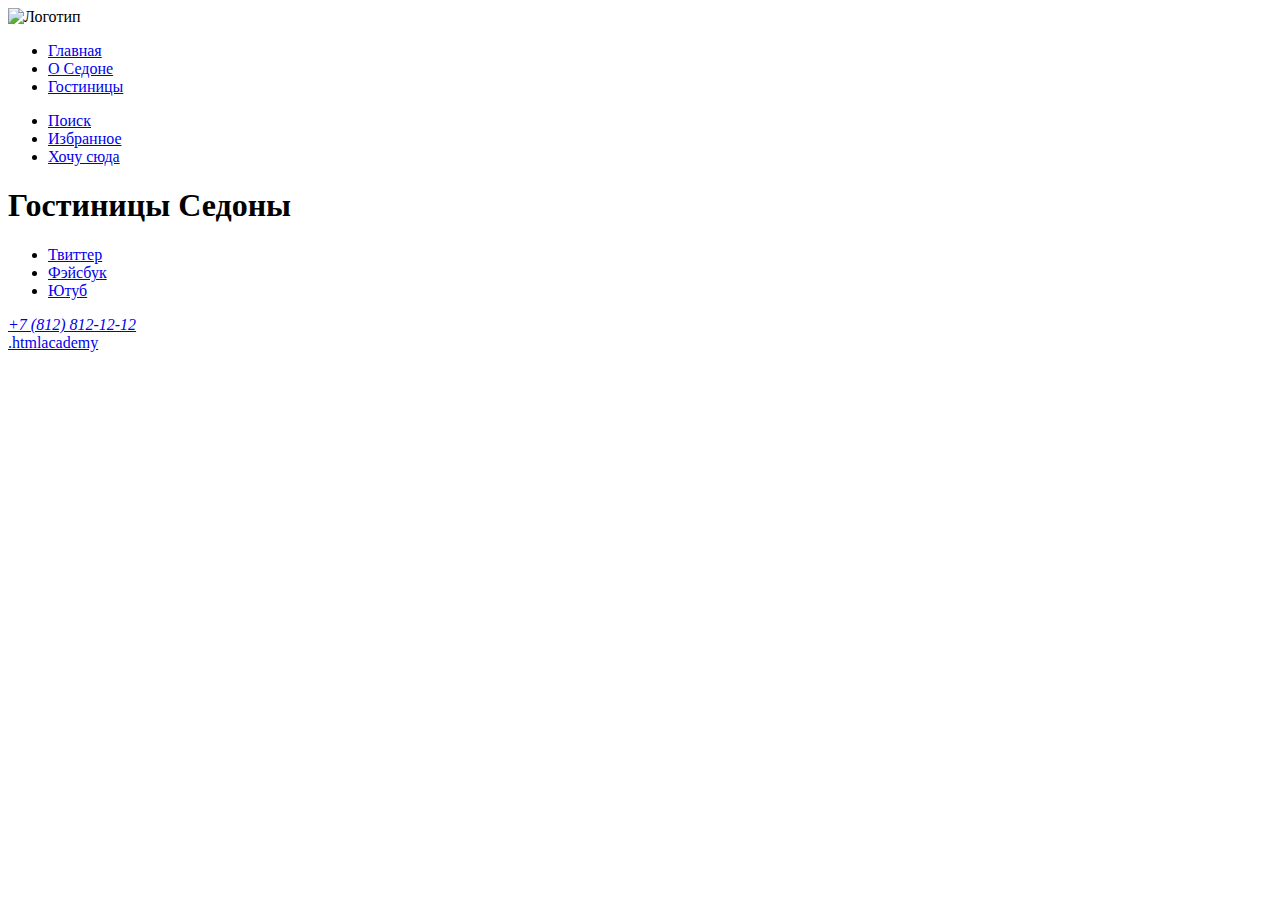
==== proj_Sedona/catalog.html @ e3068b05 "improved html defects in index.html." ====
<!DOCTYPE html>
<html lang="ru">
<head>
  <meta charset="UTF-8">
  <meta http-equiv="X-UA-Compatible" content="IE=edge">
  <meta name="viewport" content="width=device-width, initial-scale=1.0">
  <title>Sedona</title>
</head>
<body>
  <header class="page-header">
    <img src="" alt="Логотип">
    <nav class="navigation">
      <ul class="navigation-list">
        <li class="navigation-item"><a href="#">Главная</a></li>
        <li class="navigation-item"><a href="#">О Седоне</a></li>
        <li class="navigation-item"><a href="#">Гостиницы</a></li>
      </ul>
      <ul class="navigation-list navigation-user">
        <li><a href="#"><span class="visually-hidden">Поиск</span></a></li>
        <li><a href="#"><span class="visually-hidden">Избранное</span></a></li>
        <li><a href="#">Хочу сюда</a></li>
      </ul>
    </nav>
  </header>
  <main class="main-catalog">
    <h1>Гостиницы Седоны</h1>

  </main>
  <footer class="page-footer">
    <ul class="footer-social-list">
      <li class="footer-social-item">
        <a class="button" href="#">
          <span class="visually-hidden">Твиттер</span>
        </a>
      </li>
      <li class="footer-social-item">
        <a class="button" href="#">
          <span class="visually-hidden">Фэйсбук</span>
        </a>
      </li>
      <li class="footer-social-item">
        <a class="button" href="#">
          <span class="visually-hidden">Ютуб</span>
        </a>
      </li>
    </ul>
    <address class="footer-contacts-address">
      <a class="contacts-phone" href="tel:+78128121212">+7 (812) 812-12-12</a>
    </address>
    <a class="footer-logo" href="#">.htmlacademy</a>
  </footer>
</body>
</html>
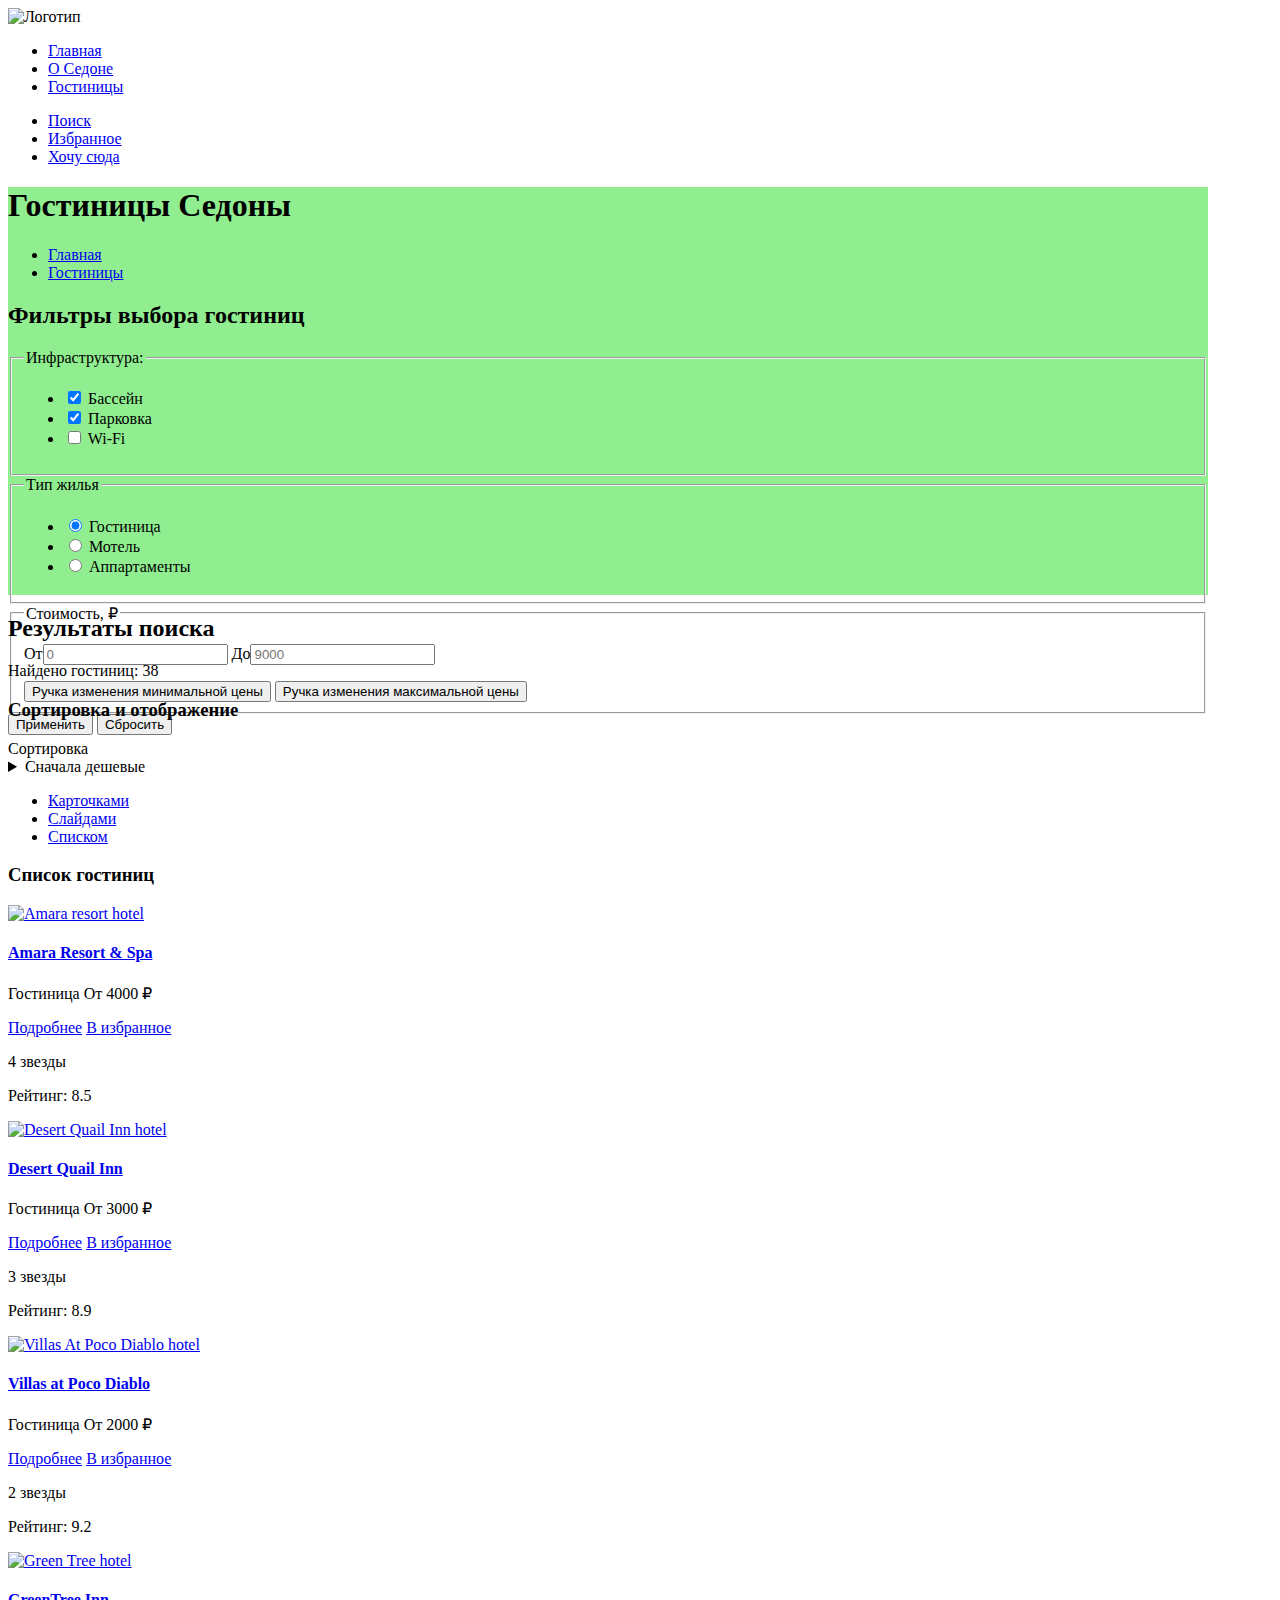
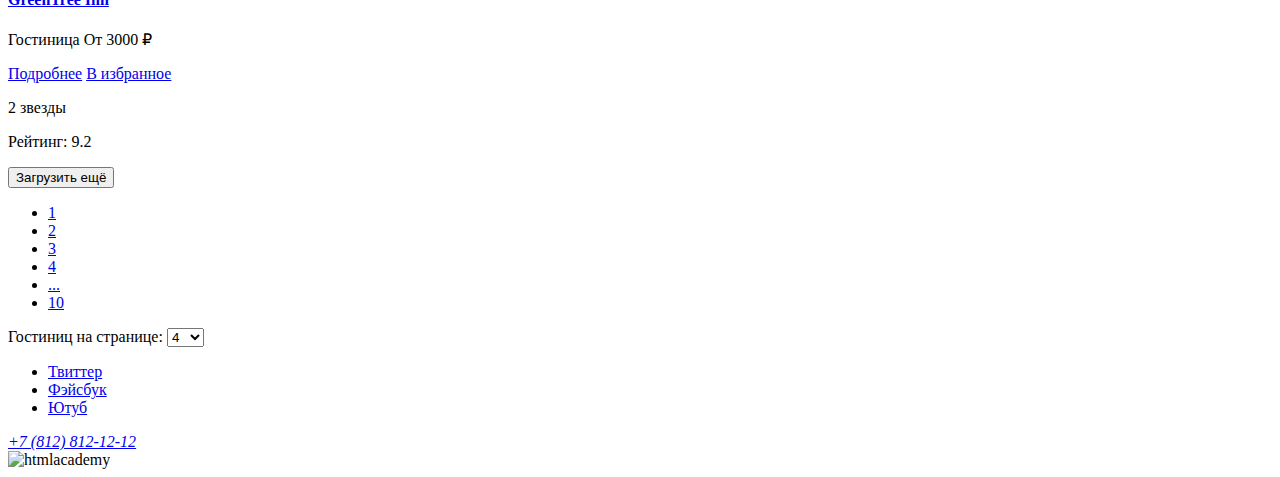
==== commit 95e2fb00: "catalog images added" ====
--- a/proj_Sedona/catalog.html
+++ b/proj_Sedona/catalog.html
@@ -5,15 +5,16 @@
   <meta http-equiv="X-UA-Compatible" content="IE=edge">
   <meta name="viewport" content="width=device-width, initial-scale=1.0">
   <title>Sedona</title>
+  <link rel="stylesheet" href="style/style.css">
 </head>
 <body>
   <header class="page-header">
-    <img src="" alt="Логотип">
+    <img src="img/header/logo.svg" width="139" height="70" alt="Логотип">
     <nav class="navigation">
       <ul class="navigation-list">
-        <li class="navigation-item"><a href="#">Главная</a></li>
+        <li class="navigation-item"><a href="index.html">Главная</a></li>
         <li class="navigation-item"><a href="#">О Седоне</a></li>
-        <li class="navigation-item"><a href="#">Гостиницы</a></li>
+        <li class="navigation-item"><a class="navigation-link-current" href="catalog.html">Гостиницы</a></li>
       </ul>
       <ul class="navigation-list navigation-user">
         <li><a href="#"><span class="visually-hidden">Поиск</span></a></li>
@@ -23,8 +24,223 @@
     </nav>
   </header>
   <main class="main-catalog">
-    <h1>Гостиницы Седоны</h1>
-
+    <header class="catalog-header">
+        <h1>Гостиницы Седоны</h1>
+        <ul class="breadcrumbs">
+            <li class="breadcrumbs-item">
+                <a class="breadcrumbs-link" href="index.html">
+                    <span class="visually-hidden">Главная</span>
+                </a>
+            </li>
+            <li class="breadcrumbs-item">
+                <a class="breadcrumbs-link" href="catalog.html">
+                    Гостиницы
+                </a>
+            </li>
+        </ul>
+        <section class="catalog-filters">
+            <h2 class="visually-hidden">Фильтры выбора гостиниц</h2>
+            <form class="catalog-filter" action="https://echo.htmlacademy.ru/" method="get">
+                <fieldset class="catalog-filter-group">
+                    <legend class="catalog-filter-title">Инфраструктура:</legend>
+                    <ul class="catalog-filter-list">
+                        <li class="catalog-filter-item">
+                            <input class="visually-hidden control-input" type="checkbox" name="pool" id="pool" checked>
+                            <label for="pool">Бассейн</label>
+                        </li>
+                        <li class="catalog-filter-item">
+                            <input class="visually-hidden control-input" type="checkbox" name="parking" id="parking" checked>
+                            <label for="parking">Парковка</label>
+                        </li>
+                        <li class="catalog-filter-item">
+                            <input class="visually-hidden control-input" type="checkbox" name="wi-fi" id="wi-fi">
+                            <label for="wi-fi">Wi-Fi</label>
+                        </li>
+                    </ul>
+                </fieldset>
+                <fieldset class="catalog-filter-list">
+                    <legend class="catalog-filter-title">Тип жилья</legend>
+                    <ul class="catalog-filter-list">
+                        <li class="catalog-filter-item">
+                            <input class="visually-hidden control-input" type="radio" name="hotel-type" value="hotel" id="hotel" checked>
+                            <label for="hotel">Гостиница</label>
+                        </li>
+                        <li class="catalog-filter-item">
+                            <input class="visually-hidden control-input" type="radio" name="hotel-type" value="motel" id="motel">
+                            <label for="motel">Мотель</label>
+                        </li>
+                        <li class="catalog-filter-item">
+                            <input class="visually-hidden control-input" type="radio" name="hotel-type" value="appartment" id="appartment">
+                            <label for="appartment">Аппартаменты</label>
+                        </li>
+                    </ul>
+                </fieldset>
+                <fieldset class="catalog-filter-list">
+                    <legend class="catalog-filter-title">Стоимость, &#x20bd;</legend>
+                    <p>
+                        <label class="catalog-filter-label">
+                            От<input class="catalog-filter-input" type="number" name="min-price" placeholder="0">
+                        </label>
+                        <label class="catalog-filter-label">
+                            До<input class="catalog-filter-input" type="number" name="max-price" placeholder="9000">
+                        </label>
+                    </p>
+                    <button class="range-toggle toggle-min" type="button">
+                        <span class="visually-hidden">Ручка изменения минимальной цены</span>
+                    </button>
+                    <button class="range-toggle toggle-max" type="button">
+                        <span class="visually-hidden">Ручка изменения максимальной цены</span>
+                    </button>
+                </fieldset>
+                <button class="button" type="submit">Применить</button>
+                <button class="button" type="reset">Сбросить</button>
+            </form>
+        </section>
+    </header>
+    <section class="catalog-search">
+        <h2 class="visually-hidden">Результаты поиска</h2>
+        <p class="hotels-found-label">Найдено гостиниц: <span class="hotels-found-number">38</span></p>
+        <section class="catalog-search-sorting">
+            <form class="sorting-type">
+                <h3 class="visually-hidden">Сортировка и отображение</h3>
+                <label class="visually-hidden" for="sorting">Сортировка</label>
+                <!--
+                <select class="select-control" id="sorting" name="sorting">
+                    <option value="cheap">Сначала дешёвые</option>
+                    <option value="rich">Сначала дорогие</option>
+                    <option value="popular">Сначала популярные</option>
+                    <option value="comfortable">Сначала комфортные</option>
+                </select>
+                -->
+                <details class="select-control" id="sorting" name="sorting">
+                    <summary>Сначала дешевые</summary>
+                    <ul>
+                        <li><a href="">Сначала дешёвые</a></li>
+                        <li><a href="">Сначала дорогие</a></li>
+                        <li><a href="">Сначала популярные</a></li>
+                        <li><a href="">Сначала комфортные</a></li>
+                    </ul>
+                </details>
+                <ul class="catalog-view-list">
+                    <li class="catalog-view-item"><a href="#"><span class="visually-hidden">Карточками</span></a></li>
+                    <li class="catalog-view-item"><a href="#"><span class="visually-hidden">Слайдами</span></a></li>
+                    <li class="catalog-view-item"><a href="#"><span class="visually-hidden">Списком</span></a></li>
+                </ul>
+            </form>
+        </section>
+        <section class="catalog-search-result">
+            <h3 class="visually-hidden">Список гостиниц</h3>
+            <div class="hotel-card">
+                <a class="hotel-card-link" href="#">
+                    <img class="hotel-card-image" src="img/catalog/AmaraResort.jpg" width="300" height="206" alt="Amara resort hotel">
+                    <h4 class="hotel-card-title">Amara Resort & Spa</h4>
+                </a>
+                <p>
+                    <span class="hotel-type">Гостиница</span>
+                    <span class="hotel-price">От 4000 &#x20bd;</span>
+                </p>
+                <p>
+                    <a class="hotel-card-about" href="#">Подробнее</a>
+                    <a class="hotel-card-favourite" href="#">В избранное</a>
+                </p>
+                <p>
+                    <span class="visually-hidden hotel-card-stars">4 звезды</span>
+                </p>
+                <p>
+                    <span class="visually-hidden hotel-card-rating">Рейтинг: 8.5</span>
+                </p>
+            </div>
+            <div class="hotel-card">
+                <a class="hotel-card-link" href="#">
+                    <img class="hotel-card-image" src="img/catalog/DesertQuail.jpg" width="300" height="206" alt="Desert Quail Inn hotel">
+                    <h4 class="hotel-card-title">Desert Quail Inn</h4>
+                </a>
+                <p>
+                    <span class="hotel-type">Гостиница</span>
+                    <span class="hotel-price">От 3000 &#x20bd;</span>
+                </p>
+                <p>
+                    <a class="hotel-card-about" href="#">Подробнее</a>
+                    <a class="hotel-card-favourite" href="#">В избранное</a>
+                </p>
+                <p>
+                    <span class="visually-hidden hotel-card-stars">3 звезды</span>
+                </p>
+                <p>
+                    <span class="visually-hidden hotel-card-rating">Рейтинг: 8.9</span>
+                </p>
+            </div>
+            <div class="hotel-card">
+                <a class="hotel-card-link" href="#">
+                    <img class="hotel-card-image" src="img/catalog/VillasPoco.jpg" width="300" height="206" alt="Villas At Poco Diablo hotel">
+                    <h4 class="hotel-card-title">Villas at Poco Diablo</h4>
+                </a>
+                <p>
+                    <span class="hotel-type">Гостиница</span>
+                    <span class="hotel-price">От 2000 &#x20bd;</span>
+                </p>
+                <p>
+                    <a class="hotel-card-about" href="#">Подробнее</a>
+                    <a class="hotel-card-favourite" href="#">В избранное</a>
+                </p>
+                <p>
+                    <span class="visually-hidden hotel-card-stars">2 звезды</span>
+                </p>
+                <p>
+                    <span class="visually-hidden hotel-card-rating">Рейтинг: 9.2</span>
+                </p>
+            </div>
+            <div class="hotel-card">
+                <a class="hotel-card-link" href="#">
+                    <img class="hotel-card-image" src="img/catalog/GreenTree.jpg" width="300" height="206" alt="Green Tree hotel">
+                    <h4 class="hotel-card-title">GreenTree Inn</h4>
+                </a>
+                <p>
+                    <span class="hotel-type">Гостиница</span>
+                    <span class="hotel-price">От 3000 &#x20bd;</span>
+                </p>
+                <p>
+                    <a class="hotel-card-about" href="#">Подробнее</a>
+                    <a class="hotel-card-favourite" href="#">В избранное</a>
+                </p>
+                <p>
+                    <span class="visually-hidden hotel-card-stars">2 звезды</span>
+                </p>
+                <p>
+                    <span class="visually-hidden hotel-card-rating">Рейтинг: 9.2</span>
+                </p>
+            </div>
+        </section>
+    </section>
+    <button class="catalog-load-button" type="button">Загрузить ещё</button>
+    <div class="catalog-pagination">
+        <ul class="catalog-pagination-list">
+            <li class="catalog-pagination-item current">
+                <a class="catalog-pagination-link" href="#">1</a>
+            </li>
+            <li class="catalog-pagination-item">
+                <a class="catalog-pagination-link" href="#">2</a>
+            </li>
+            <li class="catalog-pagination-item">
+                <a class="catalog-pagination-link" href="#">3</a>
+            </li>
+            <li class="catalog-pagination-item">
+                <a class="catalog-pagination-link" href="#">4</a>
+            </li>
+            <li class="catalog-pagination-item">
+                <a class="catalog-pagination-link" href="#">...</a>
+            </li>
+            <li class="catalog-pagination-item">
+                <a class="catalog-pagination-link" href="#">10</a>
+            </li>
+        </ul>
+        <label class="pagination_view_title" for="cards_onPage">Гостиниц на странице: </label>
+        <select class="pagination_view_control" id="cards_onPage" name="cards_onPage">
+            <option value="four">4</option>
+            <option value="eight">8</option>
+            <option value="twelve">12</option>
+        </select>
+    </div>
   </main>
   <footer class="page-footer">
     <ul class="footer-social-list">
@@ -47,7 +263,7 @@
     <address class="footer-contacts-address">
       <a class="contacts-phone" href="tel:+78128121212">+7 (812) 812-12-12</a>
     </address>
-    <a class="footer-logo" href="#">.htmlacademy</a>
+    <img src="img/footer/htmlAcademyLogo.svg" width="115" height="33" alt="htmlacademy">
   </footer>
 </body>
 </html>--- a/proj_Sedona/style/style.css
+++ b/proj_Sedona/style/style.css
@@ -0,0 +1,23 @@
+.welcomeToSedona {
+    width: 1200px;
+    height: 485px;
+    background-color: lightseagreen;
+    background-image: url(../img/index/indexBackgroundHeader.jpg);
+    background-repeat: no-repeat;
+}
+
+.subscription {
+    width: 1200 px;
+    height: 411px;
+    background-color: lightseagreen;
+    background-image: url(../img/index/indexBackgroundFooter.jpg);
+    background-repeat: no-repeat;
+}
+
+.catalog-header {
+    width: 1200px;
+    height: 408px;
+    background-color: lightgreen;
+    background-image: url(../img/catalog/catalogBackgroundHeader.jpg);
+    background-repeat: no-repeat;
+}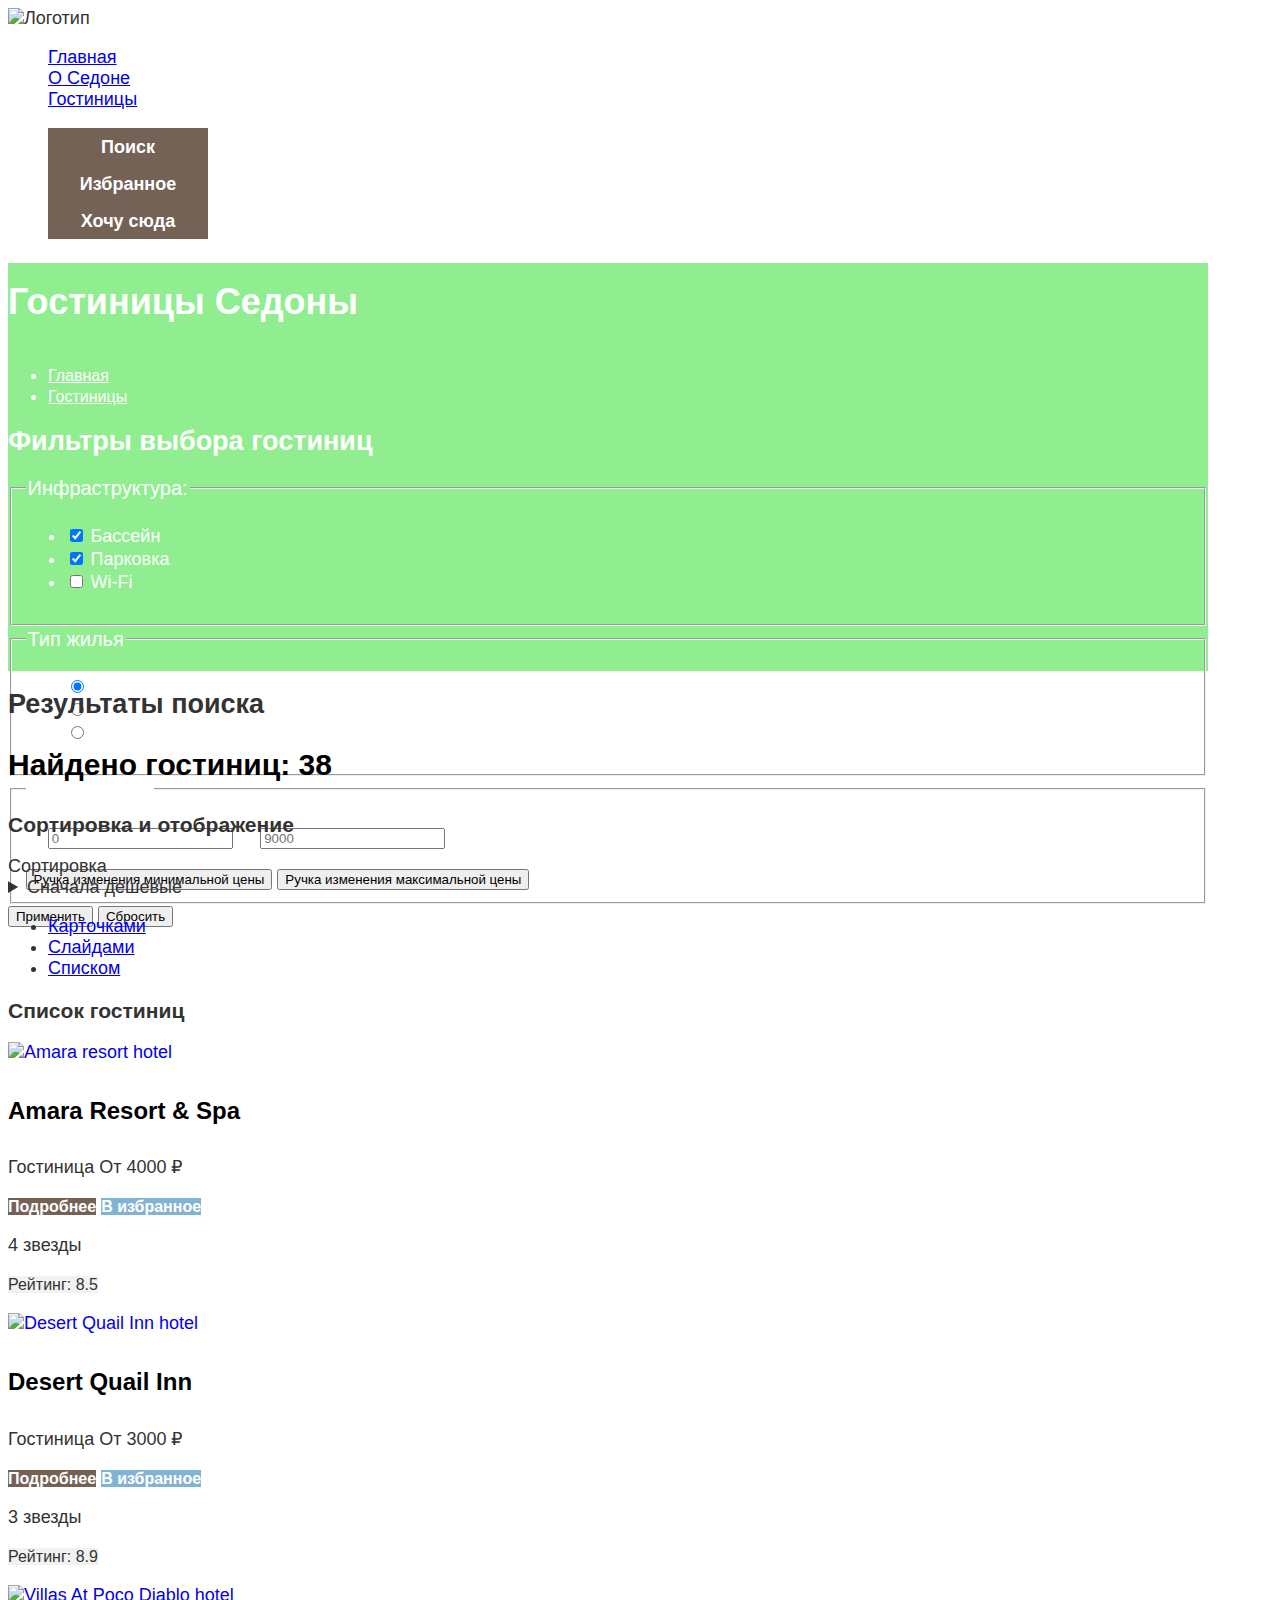
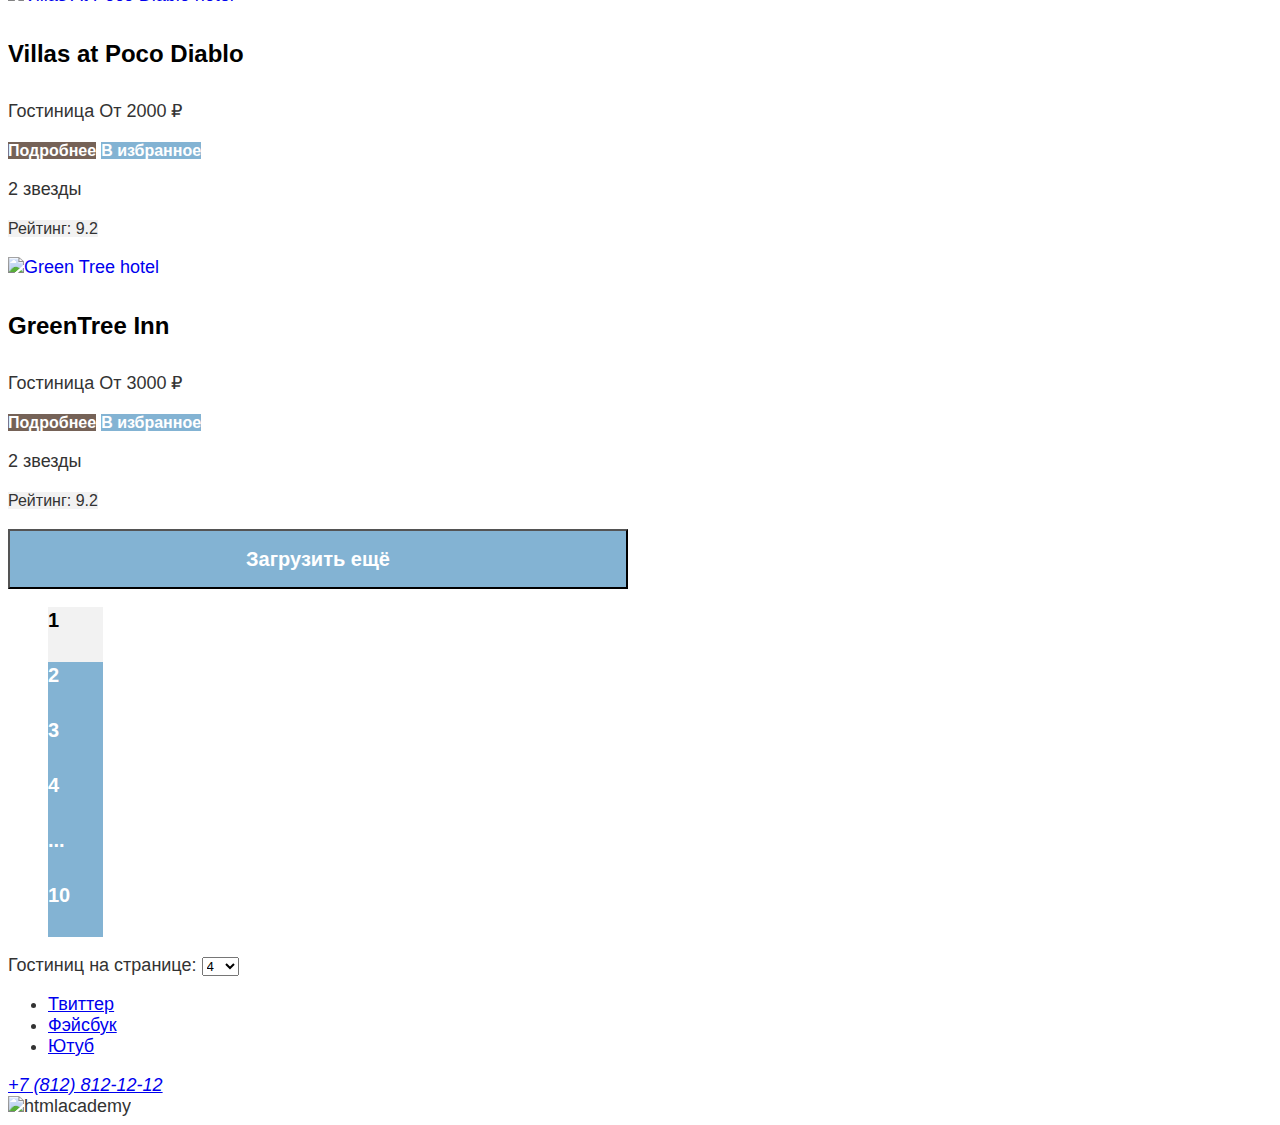
==== commit a6f3e593: "basic stylization" ====
--- a/proj_Sedona/catalog.html
+++ b/proj_Sedona/catalog.html
@@ -25,7 +25,7 @@
   </header>
   <main class="main-catalog">
     <header class="catalog-header">
-        <h1>Гостиницы Седоны</h1>
+        <h1 class="catalog-title">Гостиницы Седоны</h1>
         <ul class="breadcrumbs">
             <li class="breadcrumbs-item">
                 <a class="breadcrumbs-link" href="index.html">
@@ -215,7 +215,7 @@
     <button class="catalog-load-button" type="button">Загрузить ещё</button>
     <div class="catalog-pagination">
         <ul class="catalog-pagination-list">
-            <li class="catalog-pagination-item current">
+            <li class="catalog-pagination-item catalog-pagination-current">
                 <a class="catalog-pagination-link" href="#">1</a>
             </li>
             <li class="catalog-pagination-item">
--- a/proj_Sedona/style/style.css
+++ b/proj_Sedona/style/style.css
@@ -1,3 +1,27 @@
+@font-face {
+    font-family: "PT Sans";
+    font-style: normal;
+    font-weight: 400;
+    src: url("fonts/ptsans-400.woff2") format("woff2");
+    font-display: swap;
+}
+
+@font-face {
+    font-family: "PT Sans";
+    font-style: normal;
+    font-weight: 700;
+    src: url("fonts/ptsans-700.woff2") format("woff2");
+    font-display: swap;
+}
+
+body {
+    font-family: "PT Sans", sans-serif;
+    font-weight: normal;
+    font-size: 18px;
+    line-height: 21px;
+    color: #333;
+}
+
 .welcomeToSedona {
     width: 1200px;
     height: 485px;
@@ -20,4 +44,191 @@
     background-color: lightgreen;
     background-image: url(../img/catalog/catalogBackgroundHeader.jpg);
     background-repeat: no-repeat;
-}+}
+
+.main-nav-link {
+    font-weight: bold;
+    font-size: 20px;
+    line-height: 26px;
+}
+
+.navigation-list li {
+    list-style-type: none;
+}
+
+.navigation-user a {
+    display: flex;
+    align-items: center;
+    justify-content: center;
+    width: 160px;
+    height: 37px;
+    font-weight: bold;
+    line-height: 20px;
+    background-color: #756257;
+    color: #FFF;
+    text-decoration: none;
+}
+
+.advantages-header, 
+.appointment-title {
+    font-weight: bold;
+    font-size: 30px;
+    line-height: 36px;
+    color: #000;
+}
+
+.advantages-intro {
+    font-weight: normal;
+    font-size: 22px;
+    line-height: 36px;
+}
+
+.photo-advantage-description {
+    background-color: #83B3D3;
+    color: #FFF;
+}
+
+.photo-advantage-description h3 {
+    font-weight: bold;
+    font-size: 24px;
+    line-height: 28px;
+}
+
+.advantages-definitions-list dt, 
+.advantage-description h3 {
+    font-weight: bold;
+    font-size: 24px;
+    line-height: 28px;
+    color: #000;
+}
+
+.appointment-text {
+    font-size: 22px;
+    line-height: 26px;
+}
+
+.appointment-link {
+    display: block;
+    width: 575px;
+    height: 60px;
+    font-weight: bold;
+    font-size: 20px;
+    line-height: 36px;
+    color: #FFF;
+    background-color: #756257;
+    text-decoration: none;
+}
+
+.subscription {
+    color: #FFF;
+}
+
+.subscription-title {
+    font-weight: bold;
+    font-size: 30px;
+    line-height: 36px;
+}
+
+.subscription-text {
+    font-size: 22px;
+    line-height: 26px;
+}
+
+.catalog-header {
+    color: #FFF;
+}
+
+.catalog-title {
+    font-weight: bold;
+    font-size: 60;
+    line-height: 78px;
+}
+
+.breadcrumbs-link {
+    color: inherit;
+    font-size: 16px;
+    line-height: 21px;
+}
+
+.catalog-filters {
+    line-height: 23px;
+}
+
+.catalog-filter-title {
+    font-size: 20px;
+    line-height: 26px;
+}
+
+.hotels-found-label {
+    color: #000;
+    font-weight: bold;
+    font-size: 30px;
+    line-height: 39px;
+}
+
+.hotel-card-link {
+    text-decoration: none;
+}
+
+.hotel-card-title {
+    color: #000;
+    font-weight: bold;
+    font-size: 24px;
+    line-height: 31px;
+}
+
+.hotel-card-about {
+    text-decoration: none;
+    color: #FFF;
+    background-color: #756257;
+    font-weight: bold;
+    font-size: 16px;
+    line-height: 21px;
+}
+
+.hotel-card-favourite {
+    text-decoration: none;
+    color: #FFF;
+    background-color: #83B3D3;
+    font-weight: bold;
+    font-size: 16px;
+    line-height: 21px;
+}
+
+.hotel-card-rating {
+    font-size: 16px;
+    line-height: 21px;
+    background-color: #F2F2F2;
+}
+
+.catalog-load-button {
+    width: 620px;
+    height: 60px;
+    background-color: #83B3D3;
+    color: #FFF;
+    font-weight: bold;
+    font-size: 20px;
+    line-height: 26px;
+}
+
+.catalog-pagination-item {
+    list-style-type: none;
+    width: 55px;
+    height: 55px;
+    background-color: #83B3D3;
+    color: #FFF;
+}
+
+.catalog-pagination-current {
+    background-color: #F2F2F2;
+    color: #000;
+}
+
+.catalog-pagination-link {
+    text-decoration: none;
+    color: inherit;
+    font-weight: bold;
+    font-size: 20px;
+    line-height: 26px;
+}
+
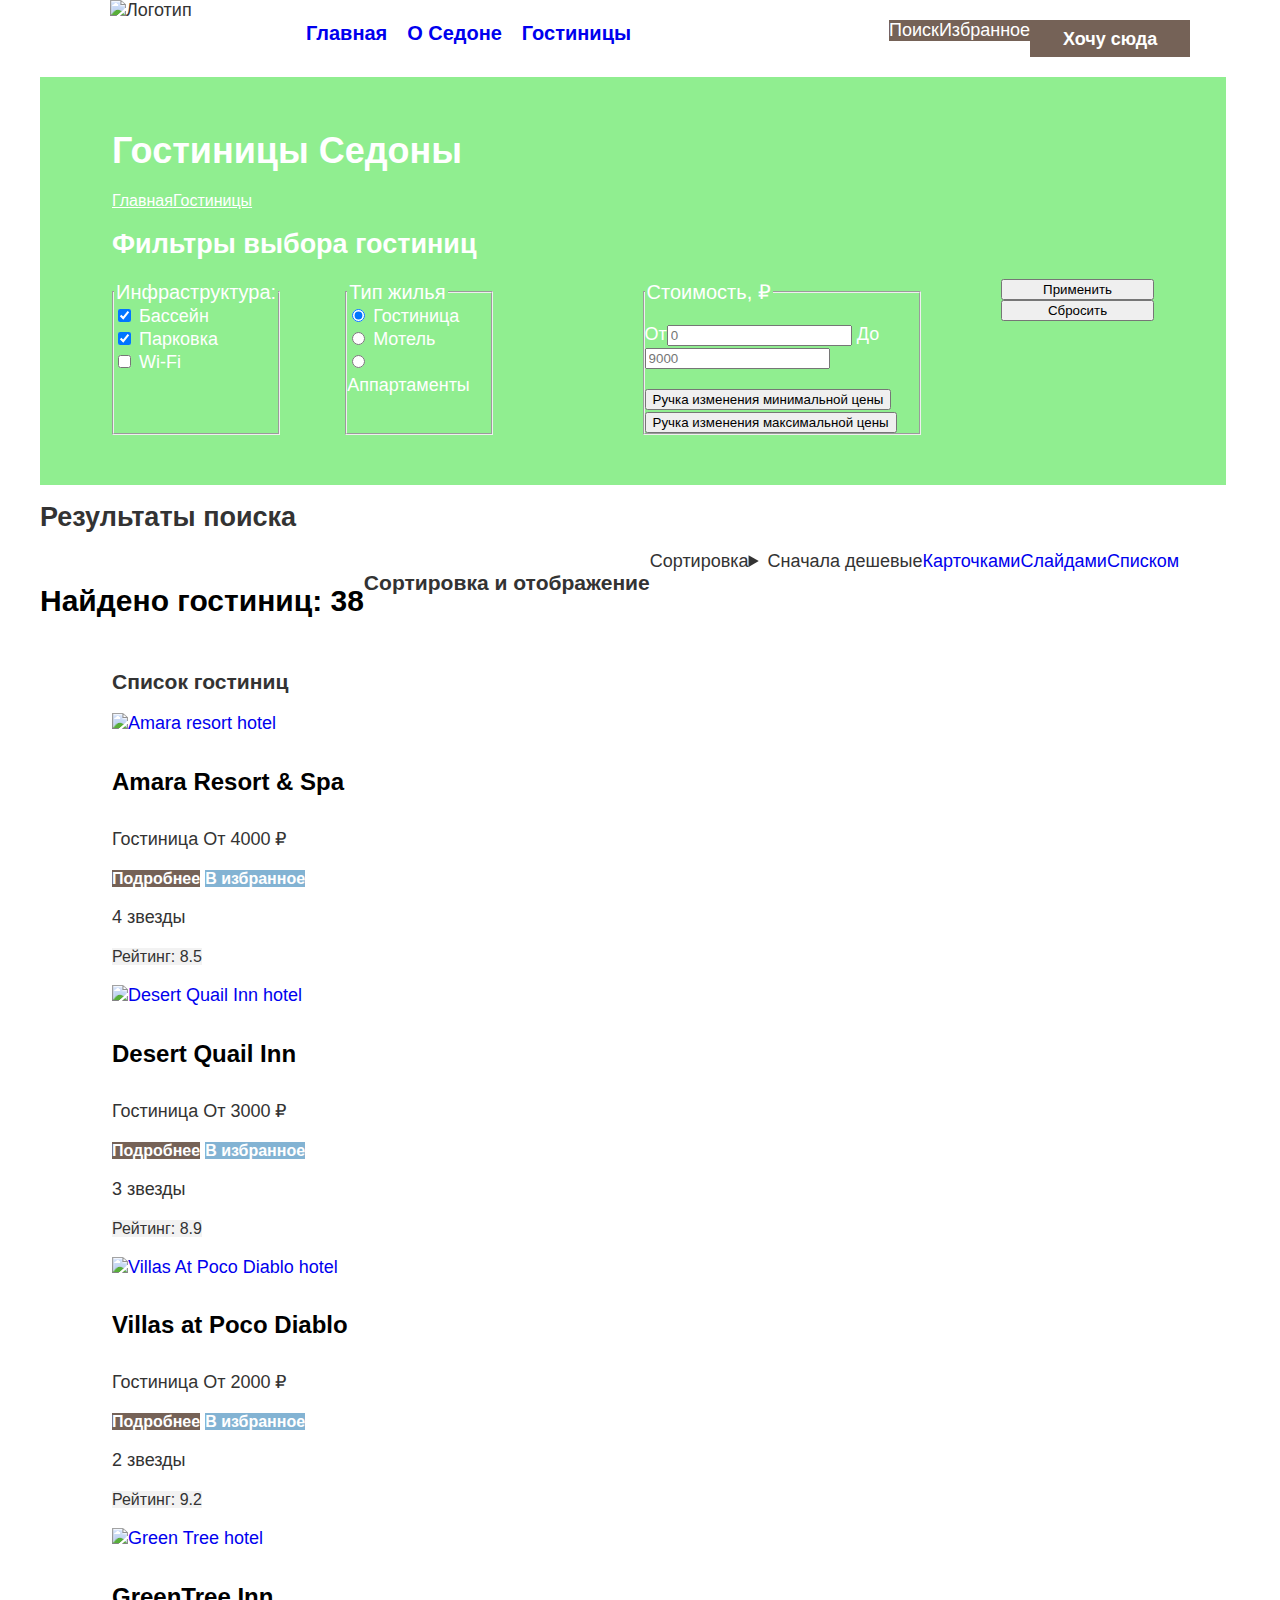
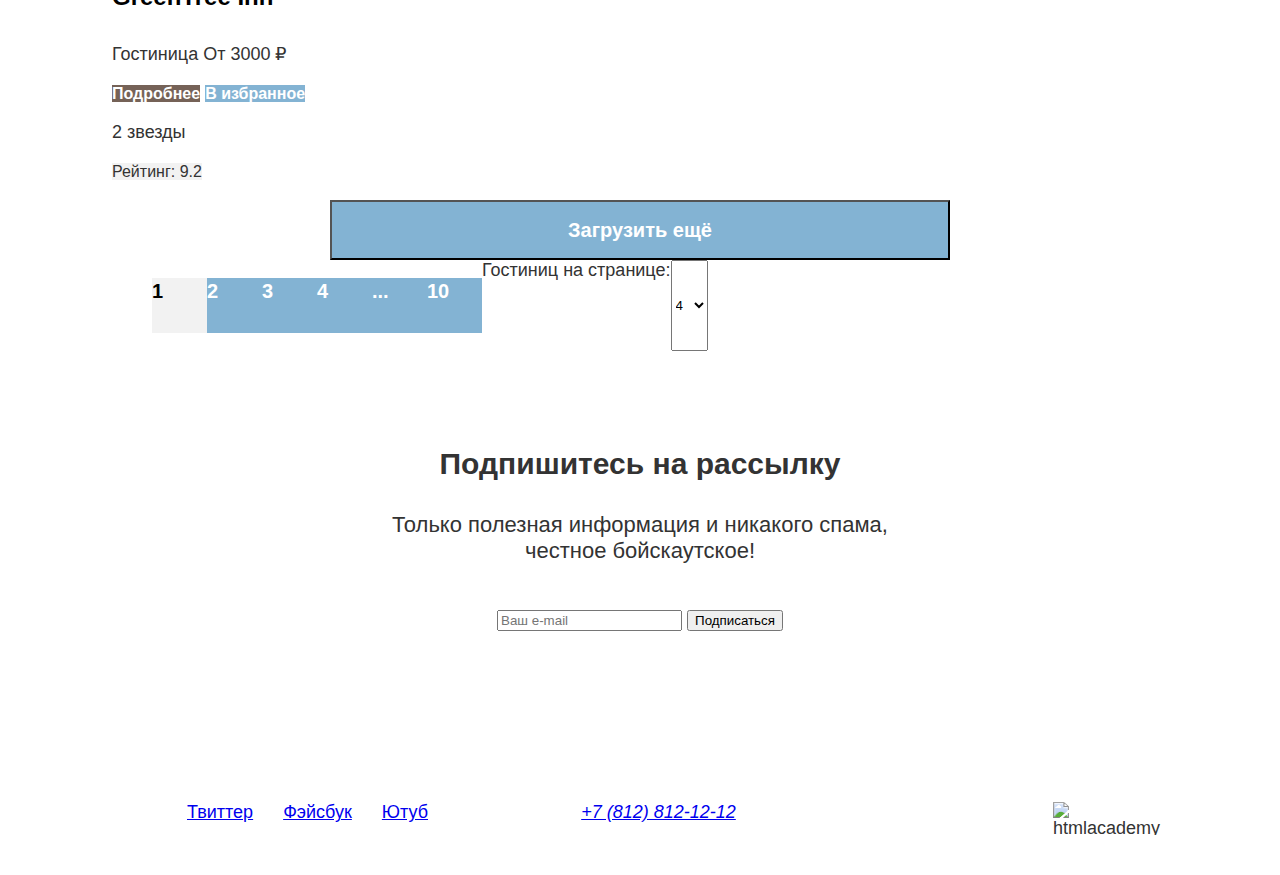
==== commit 3cb13463: "catalog layout styles" ====
--- a/proj_Sedona/catalog.html
+++ b/proj_Sedona/catalog.html
@@ -9,21 +9,21 @@
 </head>
 <body>
   <header class="page-header">
-    <img src="img/header/logo.svg" width="139" height="70" alt="Логотип">
     <nav class="navigation">
-      <ul class="navigation-list">
-        <li class="navigation-item"><a href="index.html">Главная</a></li>
-        <li class="navigation-item"><a href="#">О Седоне</a></li>
-        <li class="navigation-item"><a class="navigation-link-current" href="catalog.html">Гостиницы</a></li>
-      </ul>
-      <ul class="navigation-list navigation-user">
-        <li><a href="#"><span class="visually-hidden">Поиск</span></a></li>
-        <li><a href="#"><span class="visually-hidden">Избранное</span></a></li>
-        <li><a href="#">Хочу сюда</a></li>
-      </ul>
-    </nav>
+        <img src="img/header/logo.svg" width="139" height="70" alt="Логотип">
+        <ul class="navigation-list">
+          <li class="navigation-item"><a class="main-nav-link" href="index.html">Главная</a></li>
+          <li class="navigation-item"><a class="main-nav-link" href="#">О Седоне</a></li>
+          <li class="navigation-item"><a class="main-nav-link navigation-link-current" href="catalog.html">Гостиницы</a></li>
+        </ul>
+        <ul class="navigation-list navigation-user">
+          <li><a href="#"><span class="visually-hidden">Поиск</span></a></li>
+          <li><a href="#"><span class="visually-hidden">Избранное</span></a></li>
+          <li><a class="navigation-user-link" href="#">Хочу сюда</a></li>
+        </ul>
+      </nav>
   </header>
-  <main class="main-catalog">
+  <main class="main-catalog catalog-container">
     <header class="catalog-header">
         <h1 class="catalog-title">Гостиницы Седоны</h1>
         <ul class="breadcrumbs">
@@ -41,7 +41,7 @@
         <section class="catalog-filters">
             <h2 class="visually-hidden">Фильтры выбора гостиниц</h2>
             <form class="catalog-filter" action="https://echo.htmlacademy.ru/" method="get">
-                <fieldset class="catalog-filter-group">
+                <fieldset class="filter-group filter-infrastructure">
                     <legend class="catalog-filter-title">Инфраструктура:</legend>
                     <ul class="catalog-filter-list">
                         <li class="catalog-filter-item">
@@ -58,7 +58,7 @@
                         </li>
                     </ul>
                 </fieldset>
-                <fieldset class="catalog-filter-list">
+                <fieldset class="filter-group filter-house">
                     <legend class="catalog-filter-title">Тип жилья</legend>
                     <ul class="catalog-filter-list">
                         <li class="catalog-filter-item">
@@ -75,7 +75,7 @@
                         </li>
                     </ul>
                 </fieldset>
-                <fieldset class="catalog-filter-list">
+                <fieldset class="filter-group filter-price">
                     <legend class="catalog-filter-title">Стоимость, &#x20bd;</legend>
                     <p>
                         <label class="catalog-filter-label">
@@ -92,15 +92,17 @@
                         <span class="visually-hidden">Ручка изменения максимальной цены</span>
                     </button>
                 </fieldset>
-                <button class="button" type="submit">Применить</button>
-                <button class="button" type="reset">Сбросить</button>
+                <div class="filter-buttons">
+                    <button class="button" type="submit">Применить</button>
+                    <button class="button" type="reset">Сбросить</button>
+                </div>
             </form>
         </section>
     </header>
     <section class="catalog-search">
         <h2 class="visually-hidden">Результаты поиска</h2>
-        <p class="hotels-found-label">Найдено гостиниц: <span class="hotels-found-number">38</span></p>
         <section class="catalog-search-sorting">
+            <p class="hotels-found-label">Найдено гостиниц: <span class="hotels-found-number">38</span></p>
             <form class="sorting-type">
                 <h3 class="visually-hidden">Сортировка и отображение</h3>
                 <label class="visually-hidden" for="sorting">Сортировка</label>
@@ -241,6 +243,16 @@
             <option value="twelve">12</option>
         </select>
     </div>
+    <section class="subscription-catalog">
+        <h2 class="subscription-title">Подпишитесь на рассылку</h2>
+        <p class="subscription-text">Только полезная информация и никакого спама,
+          <br>честное бойскаутское!
+        </p>
+        <form class="subscription-form" action="https://echo.htmlacademy.ru" method="post">
+          <input type="email" placeholder="Ваш e-mail">
+          <button class="button" type="submit">Подписаться</button>
+        </form>
+      </section>
   </main>
   <footer class="page-footer">
     <ul class="footer-social-list">
--- a/proj_Sedona/style/style.css
+++ b/proj_Sedona/style/style.css
@@ -14,7 +14,14 @@
     font-display: swap;
 }
 
+html {
+    height: 100%;
+}
+
 body {
+    margin: 0;
+    display: flex;
+    flex-direction: column;
     font-family: "PT Sans", sans-serif;
     font-weight: normal;
     font-size: 18px;
@@ -23,24 +30,41 @@
 }
 
 .welcomeToSedona {
+    margin: 0;
+    padding: 0;
+    padding-top: 51px;
     width: 1200px;
-    height: 485px;
+    height: 434px;
     background-color: lightseagreen;
     background-image: url(../img/index/indexBackgroundHeader.jpg);
     background-repeat: no-repeat;
 }
 
-.subscription {
-    width: 1200 px;
-    height: 411px;
+.subscription-main {
+    width: 1200px;
+    height: 221px;
+    margin: 0 auto;
+    padding: 95px 0px;
+    color: #FFF;
     background-color: lightseagreen;
     background-image: url(../img/index/indexBackgroundFooter.jpg);
     background-repeat: no-repeat;
+    text-align: center;
+}
+
+.subscription-catalog {
+    width: 1055px;
+    height: 221px;
+    margin: 0 auto;
+    padding: 95px 0px;
+    text-align: center;
 }
 
 .catalog-header {
-    width: 1200px;
-    height: 408px;
+    margin: 0;
+    padding: 35px 72px 86px 72px;
+    width: 1042px;
+    height: 287px;
     background-color: lightgreen;
     background-image: url(../img/catalog/catalogBackgroundHeader.jpg);
     background-repeat: no-repeat;
@@ -50,6 +74,7 @@
     font-weight: bold;
     font-size: 20px;
     line-height: 26px;
+    text-decoration: none;
 }
 
 .navigation-list li {
@@ -60,13 +85,16 @@
     display: flex;
     align-items: center;
     justify-content: center;
+    background-color: #756257;
+    color: #FFF;
+    text-decoration: none;
+}
+
+.navigation-user-link {
     width: 160px;
     height: 37px;
     font-weight: bold;
     line-height: 20px;
-    background-color: #756257;
-    color: #FFF;
-    text-decoration: none;
 }
 
 .advantages-header, 
@@ -117,10 +145,6 @@
     color: #FFF;
     background-color: #756257;
     text-decoration: none;
-}
-
-.subscription {
-    color: #FFF;
 }
 
 .subscription-title {
@@ -232,3 +256,257 @@
     line-height: 26px;
 }
 
+.main-container {
+    width: 1200px;
+    margin: 0 auto;
+    flex-grow: 1;
+}
+
+.navigation {
+    width: 1060px;
+    display: flex;
+    margin: 0 auto;
+}
+
+.navigation-list {
+    width: 345px;
+    margin: 0;
+    margin-left: 30px;
+    padding: 20px 17px;
+    display: flex;
+    justify-content: space-around;
+}
+
+.navigation-user {
+    width: 264px;
+    display: flex;
+    flex-direction: row;
+    margin-left: auto;
+}
+
+.welcomeToSedona img {
+    display: block;
+    margin: 0 auto;
+}
+
+.advantages-header, 
+.advantages-intro {
+    text-align: center;
+}
+
+.advantages-list {
+    margin: 0;
+    padding: 0;
+}
+
+.advantages-item {
+    display: flex;
+    height: 384px; 
+}
+
+.photo-advantage-description, 
+.advantage-description {
+    width: 400px;
+    text-align: center;
+    padding: 97px 85px 87px;
+}
+
+.advantages-definitions-list {
+    margin: 0;
+    padding: 0;
+    display: flex;
+}
+
+.advantages-definitions-item {
+    display: block;
+    width: 250px;
+    padding: 184px 75px 79px;
+    text-align: center;
+    background-color: rgba(101,135,166, 0.12);
+}
+
+.advantages-definitions-item:nth-child(even) {
+    background-color: #FFF;
+}
+
+.advantages-definitions-item dt, 
+.advantages-definitions-item dd {
+    margin: 0;
+    margin-bottom: 20px;
+    padding: 0;
+    display: block;
+    width: 250px;
+}
+
+.advantage-description {
+    background-color: rgba(101,135,166, 0.12);
+}
+
+.advantage-description:nth-child(even) {
+    background-color: rgba(101,135,166, 0.2);
+}
+
+.appointment {
+    width: 720px;
+    height: 237px;
+    margin: 0 auto;
+    padding: 90px 240px;
+    display: flex;
+    flex-direction: column;
+    align-items: center;
+    text-align: center;
+}
+
+.appointment-title, 
+.appointment-text, 
+.subscription-title, 
+.subscription-text {
+    margin: 0;
+    padding: 0;
+}
+
+.appointment-title {
+    margin-bottom: 30px;
+}
+
+.appointment-text {
+    margin-bottom: 55px;
+}
+
+.subscription-title {
+    margin-bottom: 30px;
+}
+
+.subscription-text {
+    margin-bottom: 45px;
+}
+
+.page-footer {
+    width: 1056px;
+    margin: 0 auto;
+    padding: 40px 72px;
+    display: flex;
+}
+
+.footer-social-list {
+    width: 107px;
+    margin: 0;
+    margin-left: 45px;
+    padding: 0;
+    list-style-type: none;
+    display: flex;
+}
+
+.footer-social-item {
+    margin-left: 30px;
+}
+
+.footer-contacts-address {
+    display: block;
+    margin: 0 auto;
+    padding: 0;
+    width: 750px;
+    text-align: center;
+}
+
+.catalog-container {
+    width: 1200px;
+    margin: 0 auto;
+    padding: 0;
+}
+
+.catalog-title {
+    margin: 0;
+    padding: 0;
+}
+
+.breadcrumbs {
+    margin: 0;
+    padding: 0;
+    list-style-type: none;
+    display: flex;
+}
+
+.catalog-filter {
+    display: flex;
+}
+
+.filter-infrastructure {
+    width: 150px;
+    margin: 0;
+    padding: 0;
+}
+
+.filter-house {
+    width: 150px;
+    margin: 0;
+    padding: 0;
+    margin-left: 65px;
+}
+
+.filter-price {
+    width: 287px;
+    margin: 0;
+    padding: 0;
+    margin-left: 150px;
+}
+
+.filter-buttons {
+    width: 160px;
+    margin: 0;
+    padding: 0;
+    margin-left: 80px;
+    display: flex;
+    flex-direction: column;
+}
+
+.catalog-filter-list {
+    margin: 0;
+    padding: 0;
+    list-style-type: none;
+}
+
+.catalog-search-sorting {
+    margin: 0;
+    padding: 0;
+    display: flex;
+}
+
+.sorting-type {
+    display: flex;
+}
+
+.sorting-type ul {
+    margin: 0;
+    padding: 0;
+    list-style-type: none;
+}
+
+.catalog-view-list {
+    display: flex;
+}
+
+.catalog-view-item a {
+    text-decoration: none;
+}
+
+.catalog-search-result {
+    width: 1056px;
+    margin: 0 auto;
+}
+
+.catalog-load-button {
+    display: block;
+    width: 620px;
+    margin: 0 auto;
+}
+
+.catalog-pagination {
+    width: 1056px;
+    margin: 0 auto;
+    display: flex;
+}
+
+.catalog-pagination-list {
+    display: flex;
+}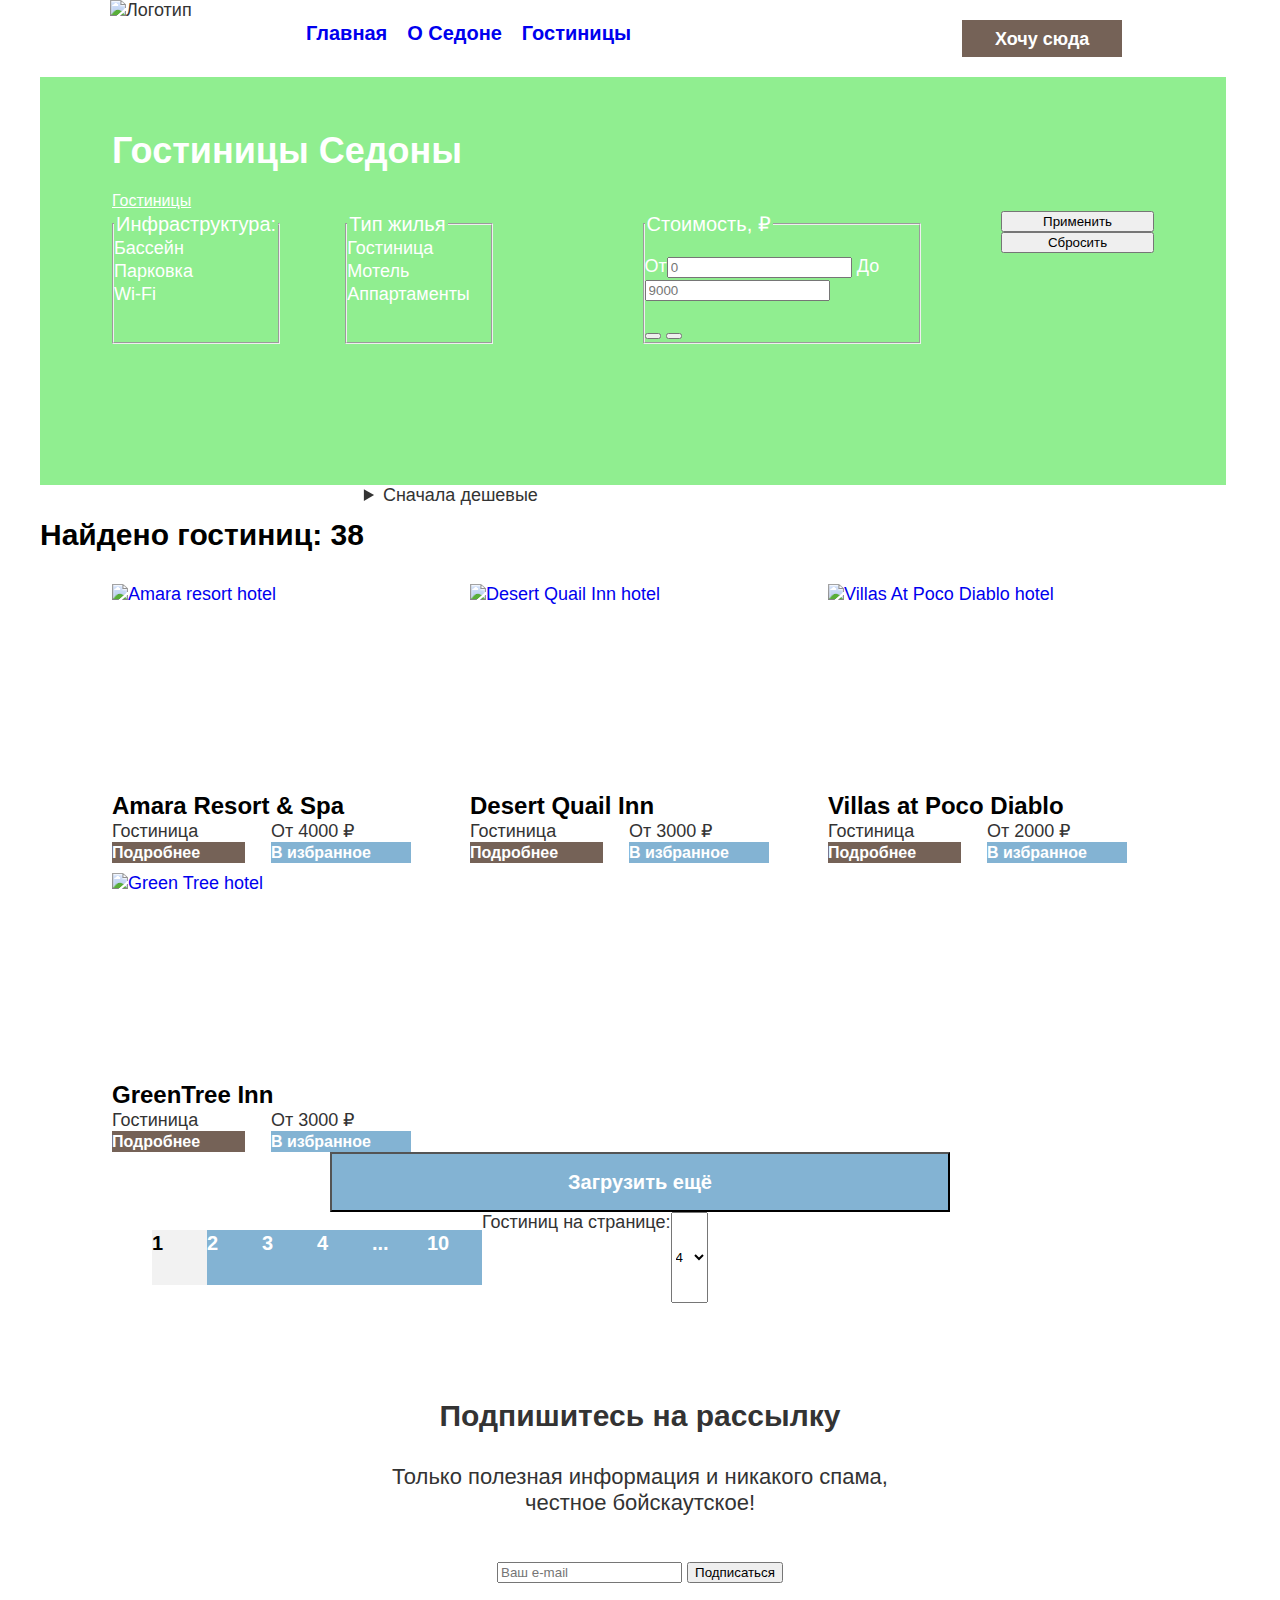
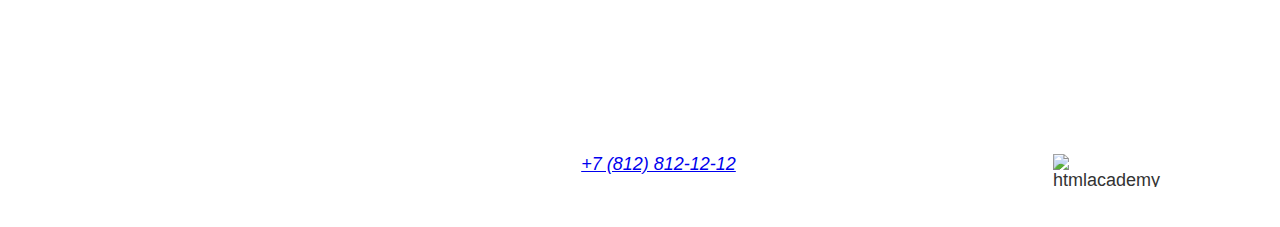
==== commit 5fd46a56: "microlayouts added, html of hotel catalog cards changed - to less elements" ====
--- a/proj_Sedona/catalog.html
+++ b/proj_Sedona/catalog.html
@@ -135,82 +135,50 @@
             <div class="hotel-card">
                 <a class="hotel-card-link" href="#">
                     <img class="hotel-card-image" src="img/catalog/AmaraResort.jpg" width="300" height="206" alt="Amara resort hotel">
-                    <h4 class="hotel-card-title">Amara Resort & Spa</h4>
-                </a>
-                <p>
-                    <span class="hotel-type">Гостиница</span>
-                    <span class="hotel-price">От 4000 &#x20bd;</span>
-                </p>
-                <p>
-                    <a class="hotel-card-about" href="#">Подробнее</a>
-                    <a class="hotel-card-favourite" href="#">В избранное</a>
-                </p>
-                <p>
-                    <span class="visually-hidden hotel-card-stars">4 звезды</span>
-                </p>
-                <p>
-                    <span class="visually-hidden hotel-card-rating">Рейтинг: 8.5</span>
-                </p>
+                </a>
+                <h4 class="hotel-card-title">Amara Resort & Spa</h4>
+                <span class="hotel-type">Гостиница</span>
+                <span class="hotel-price">От 4000 &#x20bd;</span>
+                <a class="hotel-card-about" href="#">Подробнее</a>
+                <a class="hotel-card-favourite" href="#">В избранное</a>
+                <span class="visually-hidden hotel-card-stars">4 звезды</span>
+                <span class="visually-hidden hotel-card-rating">Рейтинг: 8.5</span>
             </div>
             <div class="hotel-card">
                 <a class="hotel-card-link" href="#">
                     <img class="hotel-card-image" src="img/catalog/DesertQuail.jpg" width="300" height="206" alt="Desert Quail Inn hotel">
-                    <h4 class="hotel-card-title">Desert Quail Inn</h4>
-                </a>
-                <p>
-                    <span class="hotel-type">Гостиница</span>
-                    <span class="hotel-price">От 3000 &#x20bd;</span>
-                </p>
-                <p>
-                    <a class="hotel-card-about" href="#">Подробнее</a>
-                    <a class="hotel-card-favourite" href="#">В избранное</a>
-                </p>
-                <p>
-                    <span class="visually-hidden hotel-card-stars">3 звезды</span>
-                </p>
-                <p>
-                    <span class="visually-hidden hotel-card-rating">Рейтинг: 8.9</span>
-                </p>
+                </a>
+                <h4 class="hotel-card-title">Desert Quail Inn</h4>
+                <span class="hotel-type">Гостиница</span>
+                <span class="hotel-price">От 3000 &#x20bd;</span>
+                <a class="hotel-card-about" href="#">Подробнее</a>
+                <a class="hotel-card-favourite" href="#">В избранное</a>
+                <span class="visually-hidden hotel-card-stars">3 звезды</span>
+                <span class="visually-hidden hotel-card-rating">Рейтинг: 8.9</span>
             </div>
             <div class="hotel-card">
                 <a class="hotel-card-link" href="#">
                     <img class="hotel-card-image" src="img/catalog/VillasPoco.jpg" width="300" height="206" alt="Villas At Poco Diablo hotel">
-                    <h4 class="hotel-card-title">Villas at Poco Diablo</h4>
-                </a>
-                <p>
-                    <span class="hotel-type">Гостиница</span>
-                    <span class="hotel-price">От 2000 &#x20bd;</span>
-                </p>
-                <p>
-                    <a class="hotel-card-about" href="#">Подробнее</a>
-                    <a class="hotel-card-favourite" href="#">В избранное</a>
-                </p>
-                <p>
-                    <span class="visually-hidden hotel-card-stars">2 звезды</span>
-                </p>
-                <p>
-                    <span class="visually-hidden hotel-card-rating">Рейтинг: 9.2</span>
-                </p>
+                </a>
+                <h4 class="hotel-card-title">Villas at Poco Diablo</h4>
+                <span class="hotel-type">Гостиница</span>
+                <span class="hotel-price">От 2000 &#x20bd;</span>
+                <a class="hotel-card-about" href="#">Подробнее</a>
+                <a class="hotel-card-favourite" href="#">В избранное</a>
+                <span class="visually-hidden hotel-card-stars">2 звезды</span>
+                <span class="visually-hidden hotel-card-rating">Рейтинг: 9.2</span>
             </div>
             <div class="hotel-card">
                 <a class="hotel-card-link" href="#">
                     <img class="hotel-card-image" src="img/catalog/GreenTree.jpg" width="300" height="206" alt="Green Tree hotel">
-                    <h4 class="hotel-card-title">GreenTree Inn</h4>
-                </a>
-                <p>
-                    <span class="hotel-type">Гостиница</span>
-                    <span class="hotel-price">От 3000 &#x20bd;</span>
-                </p>
-                <p>
-                    <a class="hotel-card-about" href="#">Подробнее</a>
-                    <a class="hotel-card-favourite" href="#">В избранное</a>
-                </p>
-                <p>
-                    <span class="visually-hidden hotel-card-stars">2 звезды</span>
-                </p>
-                <p>
-                    <span class="visually-hidden hotel-card-rating">Рейтинг: 9.2</span>
-                </p>
+                </a>
+                <h4 class="hotel-card-title">GreenTree Inn</h4>
+                <span class="hotel-type">Гостиница</span>
+                <span class="hotel-price">От 3000 &#x20bd;</span>
+                <a class="hotel-card-about" href="#">Подробнее</a>
+                <a class="hotel-card-favourite" href="#">В избранное</a>
+                <span class="visually-hidden hotel-card-stars">2 звезды</span>
+                <span class="visually-hidden hotel-card-rating">Рейтинг: 9.2</span>
             </div>
         </section>
     </section>
--- a/proj_Sedona/style/style.css
+++ b/proj_Sedona/style/style.css
@@ -29,6 +29,17 @@
     color: #333;
 }
 
+.visually-hidden {
+    position: absolute;
+    width: 1px;
+    height: 1px;
+    margin: -1px;
+    padding: 0;
+    border: 0;
+    clip: rect(0 0 0 0);
+    overflow: hidden;
+}
+
 .welcomeToSedona {
     margin: 0;
     padding: 0;
@@ -190,8 +201,16 @@
     line-height: 39px;
 }
 
+.hotel-card {
+    display: grid;
+    grid-template-columns: 133px 140px;
+    grid-template-rows: 206px repeat(4, auto);
+    column-gap: 26px;
+}
+
 .hotel-card-link {
     text-decoration: none;
+    grid-column: 1 / -1;
 }
 
 .hotel-card-title {
@@ -199,6 +218,10 @@
     font-weight: bold;
     font-size: 24px;
     line-height: 31px;
+    margin: 0;
+    padding: 0;
+    grid-row: 2 / 3;
+    grid-column: 1 / -1;
 }
 
 .hotel-card-about {
@@ -208,6 +231,16 @@
     font-weight: bold;
     font-size: 16px;
     line-height: 21px;
+}
+
+.hotel-type {
+    grid-row: 3 / 4;
+    grid-column: 1 / 2;
+}
+
+.hotel-price {
+    grid-row: 3 / 4;
+    grid-column: 2 / 3;
 }
 
 .hotel-card-favourite {
@@ -269,17 +302,19 @@
 }
 
 .navigation-list {
-    width: 345px;
+    min-width: 345px;
     margin: 0;
     margin-left: 30px;
     padding: 20px 17px;
     display: flex;
+    flex-wrap: wrap;
     justify-content: space-around;
 }
 
 .navigation-user {
     width: 264px;
     display: flex;
+    flex-wrap: wrap;
     flex-direction: row;
     margin-left: auto;
 }
@@ -493,6 +528,10 @@
 .catalog-search-result {
     width: 1056px;
     margin: 0 auto;
+    display: grid;
+    grid-template-columns: repeat(3, 340px);
+    column-gap: 18px;
+    row-gap: 10px;
 }
 
 .catalog-load-button {
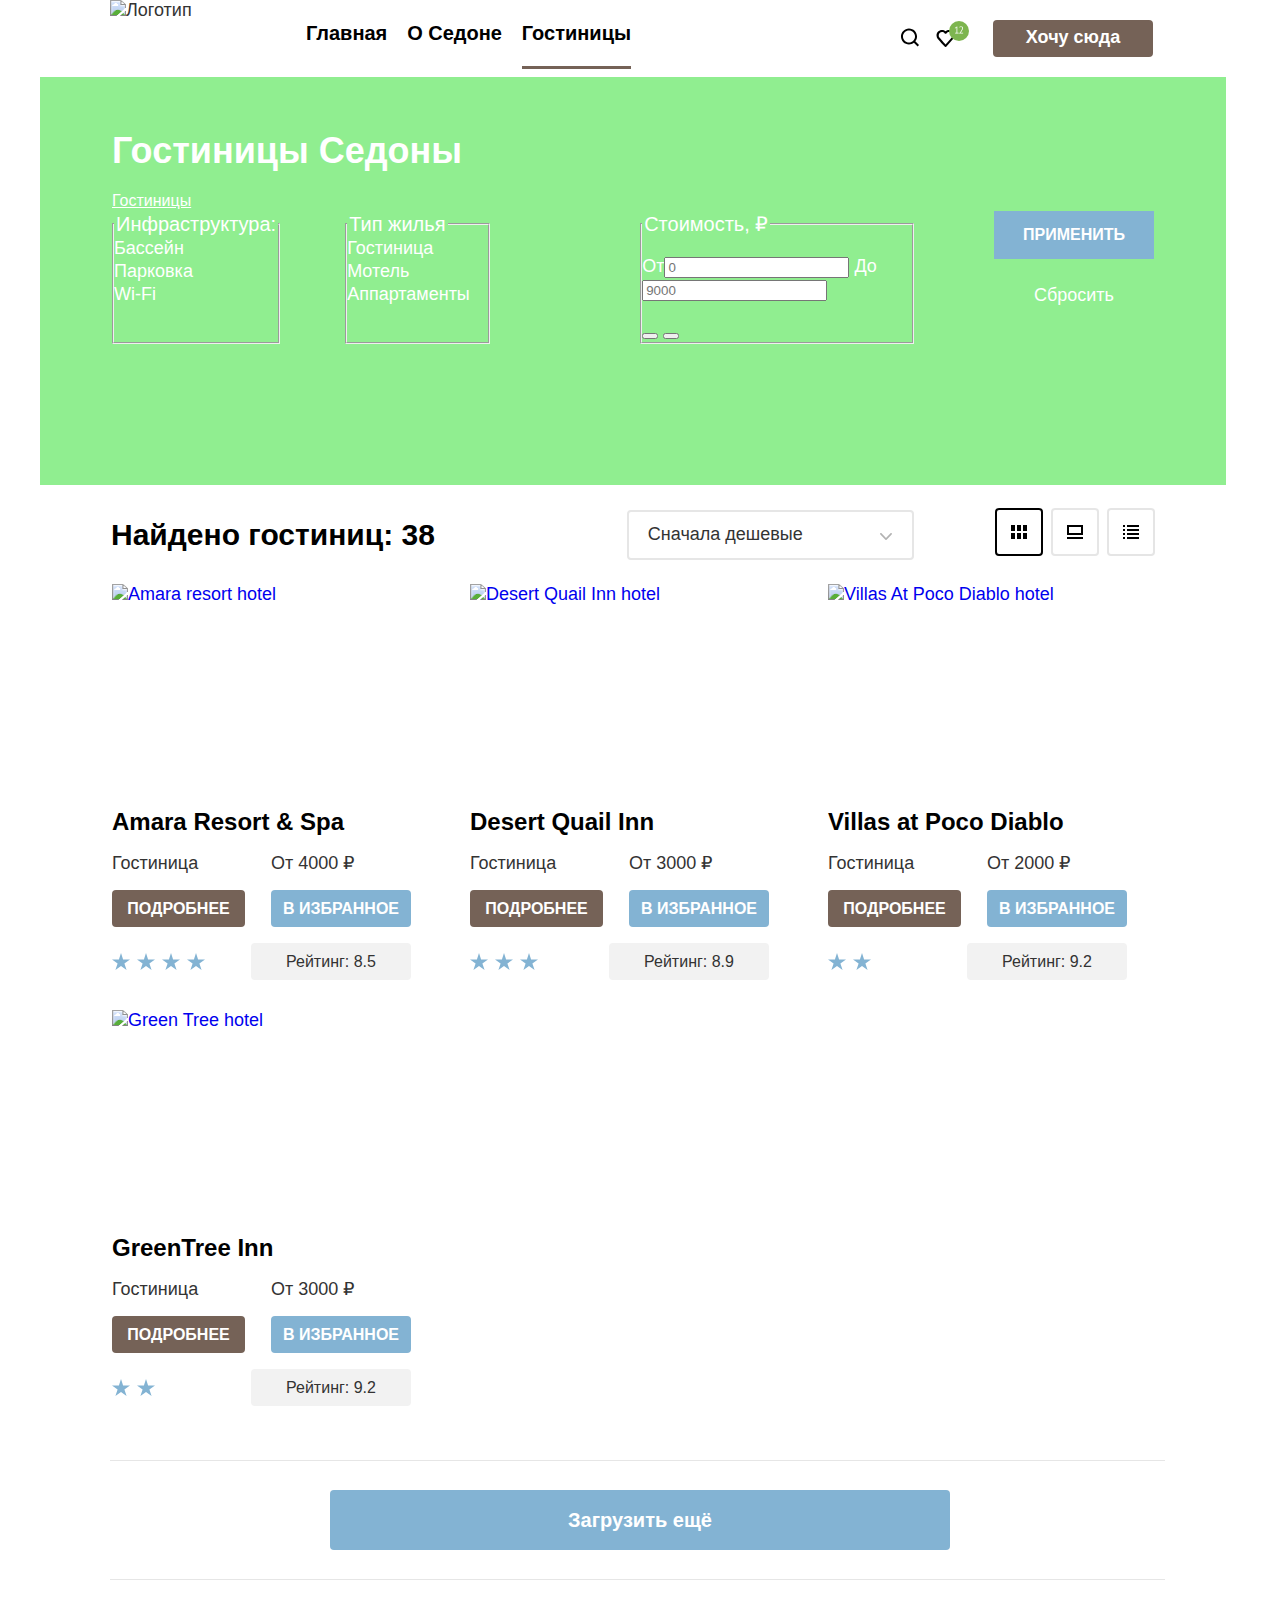
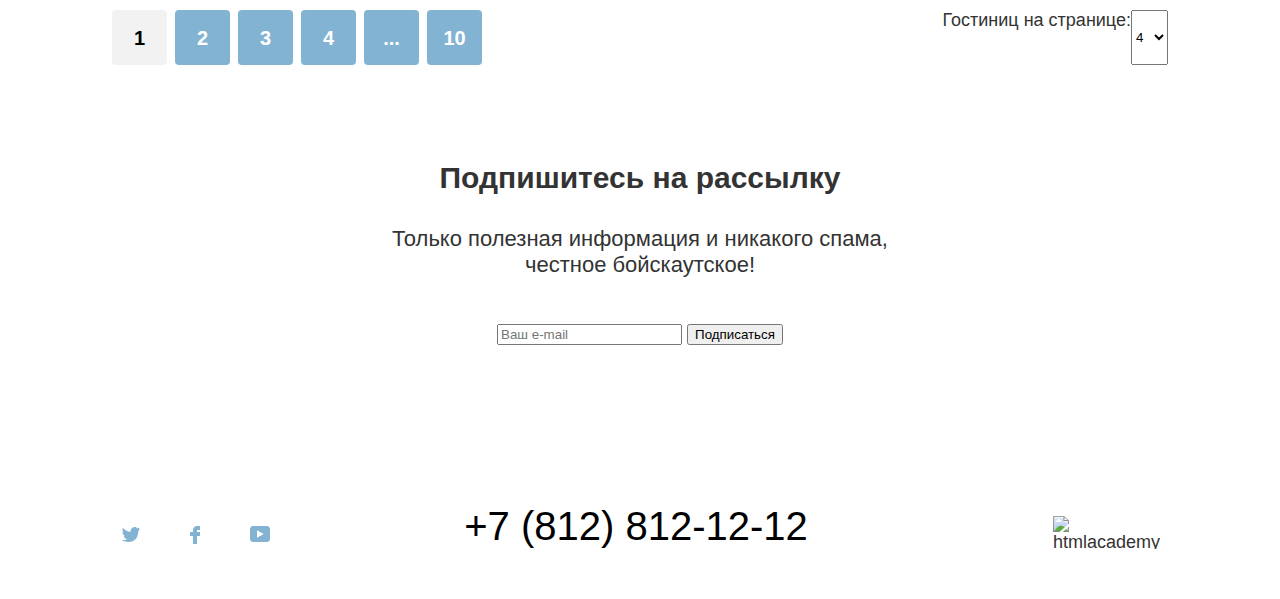
==== commit 32869ef7: "css styles for all except forms" ====
--- a/proj_Sedona/catalog.html
+++ b/proj_Sedona/catalog.html
@@ -8,21 +8,37 @@
   <link rel="stylesheet" href="style/style.css">
 </head>
 <body>
-  <header class="page-header">
-    <nav class="navigation">
-        <img src="img/header/logo.svg" width="139" height="70" alt="Логотип">
-        <ul class="navigation-list">
-          <li class="navigation-item"><a class="main-nav-link" href="index.html">Главная</a></li>
-          <li class="navigation-item"><a class="main-nav-link" href="#">О Седоне</a></li>
-          <li class="navigation-item"><a class="main-nav-link navigation-link-current" href="catalog.html">Гостиницы</a></li>
-        </ul>
-        <ul class="navigation-list navigation-user">
-          <li><a href="#"><span class="visually-hidden">Поиск</span></a></li>
-          <li><a href="#"><span class="visually-hidden">Избранное</span></a></li>
-          <li><a class="navigation-user-link" href="#">Хочу сюда</a></li>
-        </ul>
-      </nav>
-  </header>
+    <header class="page-header">
+        <nav class="navigation">
+          <img src="img/header/logo.svg" width="139" height="70" alt="Логотип">
+          <ul class="navigation-list">
+            <li class="navigation-item"><a class="main-nav-link" href="index.html">Главная</a></li>
+            <li class="navigation-item"><a class="main-nav-link" href="#">О Седоне</a></li>
+            <li class="navigation-item"><a class="main-nav-link navigation-link-current" href="catalog.html">Гостиницы</a></li>
+          </ul>
+          <ul class="navigation-list navigation-user">
+            <li>
+              <a class="navigation-svg-link" href="#">
+                <span class="visually-hidden">Поиск</span>
+                <svg class="navigation-svg" aria-hidden="true" focusable="false" width="20" height="19" viewBox="0 0 20 19" xmlns="http://www.w3.org/2000/svg">
+                  <path d="M19.0257 17.05L15.3152 13.35C16.318 12.05 17.02 10.35 17.02 8.44995C17.02 4.04995 13.4098 0.449951 8.99732 0.449951C4.58483 0.449951 0.974609 4.14995 0.974609 8.54995C0.974609 12.95 4.58483 16.55 8.99732 16.55C10.8024 16.55 12.5072 15.95 13.9112 14.85L17.6217 18.55L19.0257 17.05ZM8.99732 14.55C5.68795 14.55 2.98029 11.85 2.98029 8.54995C2.98029 5.24995 5.68795 2.54995 8.99732 2.54995C12.3067 2.54995 15.0143 5.24995 15.0143 8.54995C15.0143 11.85 12.3067 14.55 8.99732 14.55Z"/>
+                </svg>
+              </a>
+            </li>
+            <li>
+              <a class="navigation-svg-link" href="#">
+                <span class="visually-hidden">Избранное</span>
+                <svg  class="navigation-svg" aria-hidden="true" focusable="false" width="33" height="26" viewBox="0 0 33 26" xmlns="http://www.w3.org/2000/svg">
+                  <path d="M9.44382 26C9.14296 26 8.84211 25.9 8.64155 25.6C3.22622 19.5 1.92253 18.1 1.62168 17.7C0.91969 16.8 0.518555 15.6 0.518555 14.4C0.518555 11.4 2.92537 9 6.03416 9C7.33785 9 8.54126 9.5 9.5441 10.3C10.5469 9.5 11.8506 9 13.054 9C16.0625 9 18.5696 11.4 18.5696 14.4C18.5696 15.7 18.0682 16.9 17.266 17.8L10.2461 25.7C10.0455 25.9 9.84495 26 9.44382 26ZM3.42679 16.5C3.72764 16.9 6.93672 20.5 9.5441 23.4L15.7617 16.4C16.2631 15.9 16.4637 15.2 16.4637 14.4C16.4637 12.6 14.9594 11.1 13.1543 11.1C12.1515 11.1 11.1486 11.6 10.4467 12.4C10.1458 12.7 9.84495 12.8 9.5441 12.8C9.24325 12.8 8.9424 12.6 8.74183 12.4C8.03984 11.6 7.037 11.1 6.03416 11.1C4.22906 11.1 2.7248 12.6 2.7248 14.4C2.62452 15.3 3.02565 16 3.42679 16.5C3.3265 16.5 3.3265 16.5 3.42679 16.5Z"/>
+                  <rect x="13" width="20" height="20" rx="10" fill="#7DB54F"/>
+                  <path d="M19.1309 11.76H20.5309V6.92L20.6309 6.33L20.2309 6.8L19.1309 7.59L18.7509 7.08L20.9509 5.38H21.3109V11.76H22.6809V12.5H19.1309V11.76ZM26.9601 7.09C26.9601 7.44333 26.8934 7.80667 26.7601 8.18C26.6334 8.54667 26.4634 8.91667 26.2501 9.29C26.0434 9.66333 25.8101 10.03 25.5501 10.39C25.2901 10.7433 25.0301 11.08 24.7701 11.4L24.2801 11.83V11.87L24.9201 11.76H27.1001V12.5H23.1201V12.21C23.2668 12.0567 23.4434 11.8667 23.6501 11.64C23.8568 11.4133 24.0701 11.1633 24.2901 10.89C24.5168 10.61 24.7368 10.3167 24.9501 10.01C25.1701 9.69667 25.3668 9.38 25.5401 9.06C25.7201 8.74 25.8634 8.42333 25.9701 8.11C26.0768 7.79667 26.1301 7.5 26.1301 7.22C26.1301 6.89333 26.0368 6.62333 25.8501 6.41C25.6634 6.19 25.3801 6.08 25.0001 6.08C24.7468 6.08 24.5001 6.13333 24.2601 6.24C24.0201 6.34 23.8134 6.45667 23.6401 6.59L23.3101 6.02C23.5434 5.82 23.8201 5.66333 24.1401 5.55C24.4601 5.43667 24.8034 5.38 25.1701 5.38C25.4568 5.38 25.7101 5.42333 25.9301 5.51C26.1501 5.59 26.3368 5.70667 26.4901 5.86C26.6434 6.01333 26.7601 6.19667 26.8401 6.41C26.9201 6.61667 26.9601 6.84333 26.9601 7.09Z" fill="white"/>
+                </svg>
+              </a>
+            </li>
+            <li><a class="navigation-user-link" href="#">Хочу сюда</a></li>
+          </ul>
+        </nav>
+      </header>
   <main class="main-catalog catalog-container">
     <header class="catalog-header">
         <h1 class="catalog-title">Гостиницы Седоны</h1>
@@ -124,9 +140,67 @@
                     </ul>
                 </details>
                 <ul class="catalog-view-list">
-                    <li class="catalog-view-item"><a href="#"><span class="visually-hidden">Карточками</span></a></li>
-                    <li class="catalog-view-item"><a href="#"><span class="visually-hidden">Слайдами</span></a></li>
-                    <li class="catalog-view-item"><a href="#"><span class="visually-hidden">Списком</span></a></li>
+                    <li class="catalog-view-item">
+                        <a href="#">
+                            <span class="visually-hidden">Карточками</span>
+                            <svg aria-hidden="true" focusable="false" width="48" height="48" viewBox="0 0 48 48" fill="none" xmlns="http://www.w3.org/2000/svg">
+                                <rect x="1" y="1" width="46" height="46" rx="3" stroke="black" stroke-width="2"/>
+                                <g clip-path="url(#clip0_87870_187)">
+                                <path d="M20 17H16V23H20V17Z" fill="black"/>
+                                <path d="M32 17H28V23H32V17Z" fill="black"/>
+                                <path d="M26 17H22V23H26V17Z" fill="black"/>
+                                <path d="M20 25H16V31H20V25Z" fill="black"/>
+                                <path d="M32 25H28V31H32V25Z" fill="black"/>
+                                <path d="M26 25H22V31H26V25Z" fill="black"/>
+                                </g>
+                                <defs>
+                                <clipPath id="clip0_87870_187">
+                                <rect width="16" height="14" fill="white" transform="translate(16 17)"/>
+                                </clipPath>
+                                </defs>
+                            </svg>
+                        </a>
+                    </li>
+                    <li class="catalog-view-item">
+                        <a href="#">
+                            <span class="visually-hidden">Слайдами</span>
+                            <svg aria-hidden="true" focusable="false" width="48" height="48" viewBox="0 0 48 48" fill="none" xmlns="http://www.w3.org/2000/svg">
+                                <rect x="1" y="1" width="46" height="46" rx="3" stroke="#E6E6E6" stroke-width="2"/>
+                                <g clip-path="url(#clip0_87870_188)">
+                                <path d="M32 29H16V31H32V29Z" fill="black"/>
+                                <path d="M30 19V25H18V19H30ZM32 17H16V27H32V17Z" fill="black"/>
+                                </g>
+                                <defs>
+                                <clipPath id="clip0_87870_188">
+                                <rect width="16" height="14" fill="white" transform="translate(16 17)"/>
+                                </clipPath>
+                                </defs>
+                            </svg>
+                        </a>
+                    </li>
+                    <li class="catalog-view-item">
+                        <a href="#">
+                            <span class="visually-hidden">Списком</span>
+                            <svg aria-hidden="true" focusable="false" width="48" height="48" viewBox="0 0 48 48" fill="none" xmlns="http://www.w3.org/2000/svg">
+                                <rect x="1" y="1" width="46" height="46" rx="3" stroke="#E5E5E5" stroke-width="2"/>
+                                <g clip-path="url(#clip0_87870_189)">
+                                <path d="M18 17H16V19H18V17Z" fill="black"/>
+                                <path d="M32 17H20V19H32V17Z" fill="black"/>
+                                <path d="M18 21H16V23H18V21Z" fill="black"/>
+                                <path d="M32 21H20V23H32V21Z" fill="black"/>
+                                <path d="M18 25H16V27H18V25Z" fill="black"/>
+                                <path d="M32 25H20V27H32V25Z" fill="black"/>
+                                <path d="M18 29H16V31H18V29Z" fill="black"/>
+                                <path d="M32 29H20V31H32V29Z" fill="black"/>
+                                </g>
+                                <defs>
+                                <clipPath id="clip0_87870_189">
+                                <rect width="16" height="14" fill="white" transform="translate(16 17)"/>
+                                </clipPath>
+                                </defs>
+                            </svg>
+                        </a>
+                    </li>
                 </ul>
             </form>
         </section>
@@ -141,8 +215,22 @@
                 <span class="hotel-price">От 4000 &#x20bd;</span>
                 <a class="hotel-card-about" href="#">Подробнее</a>
                 <a class="hotel-card-favourite" href="#">В избранное</a>
-                <span class="visually-hidden hotel-card-stars">4 звезды</span>
-                <span class="visually-hidden hotel-card-rating">Рейтинг: 8.5</span>
+                <div class="hotel-card-stars">
+                    <span class="visually-hidden">4 звезды</span>
+                    <svg class="rating-star" aria-hidden="true" focusable="false"  width="18" height="17" viewBox="0 0 18 17" fill="none" xmlns="http://www.w3.org/2000/svg">
+                        <path d="M9 0L11.1 6.5H18L12.4 10.5L14.6 17L9 13L3.4 17L5.6 10.5L0 6.5H6.9L9 0Z" fill="#83B3D3"/>
+                    </svg>
+                    <svg class="rating-star" aria-hidden="true" focusable="false"  width="18" height="17" viewBox="0 0 18 17" fill="none" xmlns="http://www.w3.org/2000/svg">
+                        <path d="M9 0L11.1 6.5H18L12.4 10.5L14.6 17L9 13L3.4 17L5.6 10.5L0 6.5H6.9L9 0Z" fill="#83B3D3"/>
+                    </svg>
+                    <svg class="rating-star" aria-hidden="true" focusable="false"  width="18" height="17" viewBox="0 0 18 17" fill="none" xmlns="http://www.w3.org/2000/svg">
+                        <path d="M9 0L11.1 6.5H18L12.4 10.5L14.6 17L9 13L3.4 17L5.6 10.5L0 6.5H6.9L9 0Z" fill="#83B3D3"/>
+                    </svg>
+                    <svg class="rating-star" aria-hidden="true" focusable="false"  width="18" height="17" viewBox="0 0 18 17" fill="none" xmlns="http://www.w3.org/2000/svg">
+                        <path d="M9 0L11.1 6.5H18L12.4 10.5L14.6 17L9 13L3.4 17L5.6 10.5L0 6.5H6.9L9 0Z" fill="#83B3D3"/>
+                    </svg>
+                </div>
+                <span class="hotel-card-rating">Рейтинг: 8.5</span>
             </div>
             <div class="hotel-card">
                 <a class="hotel-card-link" href="#">
@@ -153,8 +241,19 @@
                 <span class="hotel-price">От 3000 &#x20bd;</span>
                 <a class="hotel-card-about" href="#">Подробнее</a>
                 <a class="hotel-card-favourite" href="#">В избранное</a>
-                <span class="visually-hidden hotel-card-stars">3 звезды</span>
-                <span class="visually-hidden hotel-card-rating">Рейтинг: 8.9</span>
+                <div class="hotel-card-stars">
+                    <span class="visually-hidden">3 звезды</span>
+                    <svg class="rating-star" aria-hidden="true" focusable="false"  width="18" height="17" viewBox="0 0 18 17" fill="none" xmlns="http://www.w3.org/2000/svg">
+                        <path d="M9 0L11.1 6.5H18L12.4 10.5L14.6 17L9 13L3.4 17L5.6 10.5L0 6.5H6.9L9 0Z" fill="#83B3D3"/>
+                    </svg>
+                    <svg class="rating-star" aria-hidden="true" focusable="false"  width="18" height="17" viewBox="0 0 18 17" fill="none" xmlns="http://www.w3.org/2000/svg">
+                        <path d="M9 0L11.1 6.5H18L12.4 10.5L14.6 17L9 13L3.4 17L5.6 10.5L0 6.5H6.9L9 0Z" fill="#83B3D3"/>
+                    </svg>
+                    <svg class="rating-star" aria-hidden="true" focusable="false"  width="18" height="17" viewBox="0 0 18 17" fill="none" xmlns="http://www.w3.org/2000/svg">
+                        <path d="M9 0L11.1 6.5H18L12.4 10.5L14.6 17L9 13L3.4 17L5.6 10.5L0 6.5H6.9L9 0Z" fill="#83B3D3"/>
+                    </svg>
+                </div>
+                <span class="hotel-card-rating">Рейтинг: 8.9</span>
             </div>
             <div class="hotel-card">
                 <a class="hotel-card-link" href="#">
@@ -165,8 +264,16 @@
                 <span class="hotel-price">От 2000 &#x20bd;</span>
                 <a class="hotel-card-about" href="#">Подробнее</a>
                 <a class="hotel-card-favourite" href="#">В избранное</a>
-                <span class="visually-hidden hotel-card-stars">2 звезды</span>
-                <span class="visually-hidden hotel-card-rating">Рейтинг: 9.2</span>
+                <div class="hotel-card-stars">
+                    <span class="visually-hidden">2 звезды</span>
+                    <svg class="rating-star" aria-hidden="true" focusable="false"  width="18" height="17" viewBox="0 0 18 17" fill="none" xmlns="http://www.w3.org/2000/svg">
+                        <path d="M9 0L11.1 6.5H18L12.4 10.5L14.6 17L9 13L3.4 17L5.6 10.5L0 6.5H6.9L9 0Z" fill="#83B3D3"/>
+                    </svg>
+                    <svg class="rating-star" aria-hidden="true" focusable="false"  width="18" height="17" viewBox="0 0 18 17" fill="none" xmlns="http://www.w3.org/2000/svg">
+                        <path d="M9 0L11.1 6.5H18L12.4 10.5L14.6 17L9 13L3.4 17L5.6 10.5L0 6.5H6.9L9 0Z" fill="#83B3D3"/>
+                    </svg>
+                </div>
+                <span class="hotel-card-rating">Рейтинг: 9.2</span>
             </div>
             <div class="hotel-card">
                 <a class="hotel-card-link" href="#">
@@ -177,8 +284,16 @@
                 <span class="hotel-price">От 3000 &#x20bd;</span>
                 <a class="hotel-card-about" href="#">Подробнее</a>
                 <a class="hotel-card-favourite" href="#">В избранное</a>
-                <span class="visually-hidden hotel-card-stars">2 звезды</span>
-                <span class="visually-hidden hotel-card-rating">Рейтинг: 9.2</span>
+                <div class="hotel-card-stars">
+                    <span class="visually-hidden">2 звезды</span>
+                    <svg class="rating-star" aria-hidden="true" focusable="false"  width="18" height="17" viewBox="0 0 18 17" fill="none" xmlns="http://www.w3.org/2000/svg">
+                        <path d="M9 0L11.1 6.5H18L12.4 10.5L14.6 17L9 13L3.4 17L5.6 10.5L0 6.5H6.9L9 0Z" fill="#83B3D3"/>
+                    </svg>
+                    <svg class="rating-star" aria-hidden="true" focusable="false"  width="18" height="17" viewBox="0 0 18 17" fill="none" xmlns="http://www.w3.org/2000/svg">
+                        <path d="M9 0L11.1 6.5H18L12.4 10.5L14.6 17L9 13L3.4 17L5.6 10.5L0 6.5H6.9L9 0Z" fill="#83B3D3"/>
+                    </svg>
+                </div>
+                <span class="hotel-card-rating">Рейтинг: 9.2</span>
             </div>
         </section>
     </section>
@@ -204,12 +319,14 @@
                 <a class="catalog-pagination-link" href="#">10</a>
             </li>
         </ul>
-        <label class="pagination_view_title" for="cards_onPage">Гостиниц на странице: </label>
-        <select class="pagination_view_control" id="cards_onPage" name="cards_onPage">
-            <option value="four">4</option>
-            <option value="eight">8</option>
-            <option value="twelve">12</option>
-        </select>
+        <div class="cards-control">
+            <label class="pagination_view_title" for="cards_onPage">Гостиниц на странице: </label>
+            <select class="pagination_view_control" id="cards_onPage" name="cards_onPage">
+                <option value="four">4</option>
+                <option value="eight">8</option>
+                <option value="twelve">12</option>
+            </select>
+        </div>
     </div>
     <section class="subscription-catalog">
         <h2 class="subscription-title">Подпишитесь на рассылку</h2>
@@ -225,18 +342,34 @@
   <footer class="page-footer">
     <ul class="footer-social-list">
       <li class="footer-social-item">
-        <a class="button" href="#">
+        <a class="button social-logo-link" href="#">
           <span class="visually-hidden">Твиттер</span>
+          <svg class="social-logo" aria-hidden="true" focusable="false" width="18" height="15" viewBox="0 0 18 15" xmlns="http://www.w3.org/2000/svg">
+            <path d="M11.6 0.200056C13.4 -0.299944 14.8 0.500056 15.4 1.40006C16.1 1.20006 16.8 0.900056 17.5 0.700056C17.5 1.60006 16.9 2.20006 16.6 2.50006C17.3 2.60006 18 1.90006 18 1.90006C17.8 2.90006 16.9 3.70006 16.3 3.90006C16.1 10.7001 13 15.1001 5.7 15.0001C5.1 15.0001 5.8 15.0001 5.2 15.0001C4.8 15.0001 0.8 14.5001 0 13.1001C2.4 13.3001 4.1 12.7001 5 11.9001C4 11.6001 2.1 11.5001 1.8 9.00006C2.2 9.10006 2.4 9.20006 3.1 9.10006C1.8 8.30006 0.4 7.50006 0.5 5.30006C0.8 5.60006 1.6 5.80006 1.9 5.80006C1.1 5.60006 -0.2 2.50006 0.9 0.900056C2.8 2.80006 4.9 4.50006 8.5 4.70006C8.7 2.30006 9.7 0.800056 11.6 0.200056Z"/>
+          </svg>
         </a>
       </li>
       <li class="footer-social-item">
-        <a class="button" href="#">
+        <a class="button social-logo-link" href="#">
           <span class="visually-hidden">Фэйсбук</span>
+          <svg class="social-logo" aria-hidden="true" focusable="false" width="10" height="18" viewBox="0 0 10 18" xmlns="http://www.w3.org/2000/svg">
+            <path d="M7 0C4.8 0 3 1.8 3 4V6H0V10H3V18H7V10H10V6H7V4H10V0H7Z"/>
+          </svg>
         </a>
       </li>
       <li class="footer-social-item">
-        <a class="button" href="#">
+        <a class="button social-logo-link" href="#">
           <span class="visually-hidden">Ютуб</span>
+          <svg class="social-logo" aria-hidden="true" focusable="false" width="20" height="16" viewBox="0 0 20 16" xmlns="http://www.w3.org/2000/svg">
+            <g clip-path="url(#clip0_24196_686)">
+            <path d="M17 0H2.9C1.2 0 0 1.5 0 3.2V12.7C0 14.5 1.2 16 2.9 16H17.2C18.7 16 20.1 14.5 20.1 12.8V3.2C19.9 1.5 18.7 0 17 0ZM7 11.8V4.2L13.7 8L7 11.8Z"/>
+            </g>
+            <defs>
+            <clipPath id="clip0_24196_686">
+            <rect width="20" height="16" fill="white"/>
+            </clipPath>
+            </defs>
+          </svg>
         </a>
       </li>
     </ul>
--- a/proj_Sedona/style/style.css
+++ b/proj_Sedona/style/style.css
@@ -2,7 +2,7 @@
     font-family: "PT Sans";
     font-style: normal;
     font-weight: 400;
-    src: url("fonts/ptsans-400.woff2") format("woff2");
+    src: url("../fonts/ptsans-400.woff2") format("woff2");
     font-display: swap;
 }
 
@@ -10,7 +10,7 @@
     font-family: "PT Sans";
     font-style: normal;
     font-weight: 700;
-    src: url("fonts/ptsans-700.woff2") format("woff2");
+    src: url("../fonts/ptsans-700.woff2") format("woff2");
     font-display: swap;
 }
 
@@ -86,6 +86,68 @@
     font-size: 20px;
     line-height: 26px;
     text-decoration: none;
+    color: #000;
+}
+
+.main-nav-link:hover {
+    color: #756257;
+}
+
+.main-nav-link:focus {
+    border: none;
+    outline: none;
+    text-transform: uppercase;
+}
+
+.main-nav-link:active {
+    color: #756257;
+    opacity: 30%;
+}
+
+.navigation-link-current {
+    position: relative;
+}
+
+.navigation-link-current::after {
+    content: "";
+	display: block;
+	margin-top: 20px;
+	position: absolute;
+	height: 3px;
+	left: 0;
+    right: 0;
+	background-color: #756257;
+}
+
+.navigation {
+    width: 1060px;
+    display: flex;
+    margin: 0 auto;
+}
+
+.navigation-list {
+    min-width: 345px;
+    margin: 0;
+    margin-left: 30px;
+    padding: 20px 17px;
+    display: flex;
+    flex-wrap: wrap;
+    justify-content: space-around;
+}
+
+.navigation-user {
+    box-sizing: border-box;
+    width: 264px;
+    display: flex;
+    flex-wrap: wrap;
+    flex-direction: row;
+    justify-content: end;
+    margin-left: auto;
+}
+
+.navigation-user li {
+    margin: 0;
+    padding: 0;
 }
 
 .navigation-list li {
@@ -93,19 +155,66 @@
 }
 
 .navigation-user a {
-    display: flex;
-    align-items: center;
+    box-sizing: border-box;
+    display: flex;
+    align-items: end;
+    padding-bottom: 10px;
     justify-content: center;
-    background-color: #756257;
     color: #FFF;
     text-decoration: none;
-}
+    min-width: 42px;
+    height: 37px;
+    border-radius: 4px;
+}
+
+.navigation-svg {
+    fill: black;
+}
+
+.navigation-svg:hover {
+    fill: #756257;
+}
+
+.navigation-user:focus a, 
+.navigation-svg-link:focus {
+    border: none;
+    outline: 3px solid #83B3D3;
+}
+
+.navigation-svg:active {
+    opacity: 30%;
+}
+
+/*как отцентрировать иконку svg
+    position: absolute;
+    top: 0;
+    right: 0;
+    bottom: 0;
+    left: 0;
+    margin: auto;
+*/
 
 .navigation-user-link {
+    box-sizing: border-box;
     width: 160px;
     height: 37px;
+    background-color: #756257;
+    margin-left: 20px;
     font-weight: bold;
     line-height: 20px;
+}
+
+.navigation-user-link:hover {
+    background-color: #615048;
+}
+
+.navigation-user-link:focus{
+    border: none;
+    outline: 3px solid #83B3D3;
+}
+
+.navigation-user-link:active {
+    color: rgba(255, 255, 255, 0.3);
 }
 
 .advantages-header, 
@@ -147,7 +256,10 @@
 }
 
 .appointment-link {
-    display: block;
+    display: flex;
+    justify-content: center;
+    align-items: center;
+    box-sizing: border-box;
     width: 575px;
     height: 60px;
     font-weight: bold;
@@ -155,7 +267,20 @@
     line-height: 36px;
     color: #FFF;
     background-color: #756257;
+    border-radius: 10px;
     text-decoration: none;
+}
+
+.appointment-link:hover {
+    background-color: #615048;
+}
+
+.appointment-link:focus {
+    border: 3px solid #83B3D3;
+}
+
+.appointment-link:active {
+    color: rgba(255, 255, 255, 0.3);
 }
 
 .subscription-title {
@@ -195,10 +320,52 @@
 }
 
 .hotels-found-label {
+    margin-right: 192px;
+    padding-left: 71px;
     color: #000;
     font-weight: bold;
     font-size: 30px;
     line-height: 39px;
+}
+
+.select-control {
+    box-sizing: border-box;
+    cursor: pointer;
+    margin-right: 81px;
+    padding-top: 12px;
+    padding-bottom: 13px;
+    padding-left: 19px;
+    text-decoration: none;
+    width: 287px;
+    border: 2px solid #E6E6E6;
+    border-radius: 4px;
+}
+
+.select-control > summary {
+    list-style: none;
+    position: relative;
+}
+
+.select-control > summary::after {
+    content: "";
+    position: absolute;
+    display: block;
+    width: 12px;
+    height: 7px;
+    right: 20px;
+    bottom: 5px;
+    background-image: url(../img/catalog/catalog-summary-dropdown.svg);
+    background-position: center;
+    background-repeat: no-repeat;
+}
+
+.catalog-view-list {
+    margin: 0;
+    padding: 0;
+}
+
+.catalog-view-item {
+    margin-right: 8px;
 }
 
 .hotel-card {
@@ -208,29 +375,108 @@
     column-gap: 26px;
 }
 
+.hotel-card:last-child {
+    margin-bottom: 84px;
+}
+
+.hotel-card-title {
+    color: #000;
+    font-weight: bold;
+    font-size: 24px;
+    line-height: 31px;
+    margin: 16px 0;
+    padding: 0;
+    grid-row: 2 / 3;
+    grid-column: 1 / -1;
+}
+
+.hotel-card-image {
+    vertical-align: center;
+}
+
 .hotel-card-link {
+    width: 300px;
     text-decoration: none;
     grid-column: 1 / -1;
 }
 
-.hotel-card-title {
-    color: #000;
-    font-weight: bold;
-    font-size: 24px;
-    line-height: 31px;
-    margin: 0;
-    padding: 0;
-    grid-row: 2 / 3;
-    grid-column: 1 / -1;
-}
-
-.hotel-card-about {
+.hotel-card-link:hover {
+    opacity: 60%;
+}
+
+.hotel-card-link:focus {
+    border: none;
+    margin: 0;
+    padding: 0;
+    outline: 3px solid #83B3D3;
+}
+
+.hotel-card-link:active {
+    opacity: 30%;
+}
+
+.hotel-type, 
+.hotel-price {
+    margin-bottom: 16px;
+}
+
+.hotel-card-about, 
+.hotel-card-favourite {
+    display: flex;
+    box-sizing: border-box;
     text-decoration: none;
+    text-transform: uppercase;
+    height: 37px;
     color: #FFF;
-    background-color: #756257;
+    justify-content: center;
+    align-items: center;
     font-weight: bold;
     font-size: 16px;
     line-height: 21px;
+    border-radius: 4px;
+    margin-bottom: 16px;
+}
+
+.hotel-card-about {
+    background-color: #756257;
+    width: 133px;
+}
+
+.hotel-card-about:hover {
+    background-color: #615048;
+}
+
+.hotel-card-about:focus {
+    border: none;
+    outline: 3px solid #83B3D3;
+}
+
+.hotel-card-about:active {
+    color: rgba(255, 255, 255, 0.3);
+}
+
+.hotel-card-favourite {
+    background-color: #83B3D3;
+    width: 140px;
+}
+
+.hotel-card-favourite:hover, 
+.catalog-load-button:hover, 
+.catalog-pagination-link:hover {
+    background-color: #68A2CA;
+}
+
+.hotel-card-favourite:focus, 
+.catalog-load-button:focus, 
+.catalog-pagination-link:focus {
+    border: none;
+    outline: 3px solid #756257;
+}
+
+.hotel-card-favourite:active, 
+.catalog-load-button:active, 
+.catalog-pagination-link:active {
+    color: rgba(255, 255, 255, 0.3);
 }
 
 .hotel-type {
@@ -243,22 +489,34 @@
     grid-column: 2 / 3;
 }
 
-.hotel-card-favourite {
-    text-decoration: none;
-    color: #FFF;
-    background-color: #83B3D3;
-    font-weight: bold;
-    font-size: 16px;
-    line-height: 21px;
+.hotel-card-stars {
+    display: flex;
+    align-items: center;
 }
 
 .hotel-card-rating {
     font-size: 16px;
     line-height: 21px;
     background-color: #F2F2F2;
+    grid-column: 2 / 3;
+    justify-self: end;
+    height: 37px;
+    width: 160px;
+    display: flex;
+    justify-content: center;
+    align-items: center;
+    border-radius: 4px;
+}
+
+.rating-star {
+    margin-right: 7px;
 }
 
 .catalog-load-button {
+    display: block;
+    position: relative;
+    font-family: inherit;
+    border: none;
     width: 620px;
     height: 60px;
     background-color: #83B3D3;
@@ -266,14 +524,51 @@
     font-weight: bold;
     font-size: 20px;
     line-height: 26px;
+    margin: 0 auto;
+    margin-bottom: 60px;
+    border-radius: 4px;
+}
+
+.catalog-load-button::before {
+    content: "";
+    position: absolute;
+    width: 1055px;
+    border-bottom: 1px solid #E6E6E6;
+    top: -30px;
+    left: -220px;
+}
+
+.catalog-load-button::after {
+    content: "";
+    position: absolute;
+    width: 1055px;
+    border-bottom: 1px solid #E6E6E6;
+    bottom: -30px;
+    left: -220px;
+}
+
+.catalog-pagination {
+    width: 1056px;
+    margin: 0 auto;
+    display: flex;
+}
+
+.catalog-pagination-list {
+    display: flex;
+    align-items: center;
+    margin: 0;
+    padding: 0;
 }
 
 .catalog-pagination-item {
+    box-sizing: border-box;
     list-style-type: none;
     width: 55px;
     height: 55px;
     background-color: #83B3D3;
     color: #FFF;
+    margin-right: 8px;
+    border-radius: 4px;
 }
 
 .catalog-pagination-current {
@@ -287,36 +582,22 @@
     font-weight: bold;
     font-size: 20px;
     line-height: 26px;
+    display: flex;
+    justify-content: center;
+    align-items: center;
+    width: 55px;
+    height: 55px;
+}
+
+.cards-control {
+    display: flex;
+    margin-left: auto;
 }
 
 .main-container {
     width: 1200px;
     margin: 0 auto;
     flex-grow: 1;
-}
-
-.navigation {
-    width: 1060px;
-    display: flex;
-    margin: 0 auto;
-}
-
-.navigation-list {
-    min-width: 345px;
-    margin: 0;
-    margin-left: 30px;
-    padding: 20px 17px;
-    display: flex;
-    flex-wrap: wrap;
-    justify-content: space-around;
-}
-
-.navigation-user {
-    width: 264px;
-    display: flex;
-    flex-wrap: wrap;
-    flex-direction: row;
-    margin-left: auto;
 }
 
 .welcomeToSedona img {
@@ -423,6 +704,11 @@
     display: flex;
 }
 
+.footer-social-list:first-child, 
+.footer-social-item:first-child {
+    margin-left: 0;
+}
+
 .footer-social-list {
     width: 107px;
     margin: 0;
@@ -436,6 +722,34 @@
     margin-left: 30px;
 }
 
+.social-logo {
+    fill: #83B3D3;
+}
+
+.social-logo-link {
+    display: inline-block;
+    position: relative;
+    margin: 0;
+    padding: 0;
+    border-radius: 3px;
+    padding: 10px;
+}
+
+.social-logo-link:hover .social-logo {
+    fill: #68A2CA;
+}
+
+.social-logo-link:focus {
+    border: none;
+    outline: 3px solid #83B3D3;
+}
+
+.social-logo-link:active {
+    border: none;
+    outline: none;
+    opacity: 30%;
+}
+
 .footer-contacts-address {
     display: block;
     margin: 0 auto;
@@ -444,6 +758,17 @@
     text-align: center;
 }
 
+.footer-contacts-address .contacts-phone {
+    font-style: initial;
+}
+
+.contacts-phone {
+    text-decoration: none;
+    color: #000;
+    font-size: 40px;
+    font-style: oblique;
+}
+
 .catalog-container {
     width: 1200px;
     margin: 0 auto;
@@ -495,12 +820,67 @@
     flex-direction: column;
 }
 
+.filter-buttons > .button[type="submit"] {
+    box-sizing: border-box;
+    width: 160px;
+    height: 48px;
+    border: none;
+    display: inline-block;
+    background-color: #83B3D3;
+    color: #FFF;
+    font-family: inherit;
+    font-size: 16px;
+    font-weight: bold;
+    text-transform: uppercase;
+    margin-bottom: 20px;
+}
+
+.filter-buttons > .button[type="submit"]:hover {
+    background-color: #68A2CA;
+}
+
+.filter-buttons > .button[type="submit"]:focus {
+    border: 3px solid #FFF;
+}
+
+.filter-buttons > .button[type="submit"]:active {
+    color: rgba(255, 255, 255, 0.3);
+}
+
+.filter-buttons > .button[type="reset"] {
+    color: #FFF;
+    background: none;
+    border: none;
+    display: inline-block;
+    box-sizing: border-box;
+    width: 160px;
+    height: 32px;
+    font-size: 18px;
+}
+
+.filter-buttons > .button[type="reset"]:hover {
+    opacity: 60%;
+}
+
+.filter-buttons > .button[type="reset"]:focus {
+    border: 3px solid #83B3D3;
+}
+
+.filter-buttons > .button[type="reset"]:active {
+    opacity: 30%;
+    border: none;
+}
+
 .catalog-filter-list {
     margin: 0;
     padding: 0;
     list-style-type: none;
 }
 
+.catalog-filter-item:hover {
+    opacity: 60%;
+}
+
 .catalog-search-sorting {
     margin: 0;
     padding: 0;
@@ -509,6 +889,7 @@
 
 .sorting-type {
     display: flex;
+    align-items: center;
 }
 
 .sorting-type ul {
@@ -531,21 +912,5 @@
     display: grid;
     grid-template-columns: repeat(3, 340px);
     column-gap: 18px;
-    row-gap: 10px;
-}
-
-.catalog-load-button {
-    display: block;
-    width: 620px;
-    margin: 0 auto;
-}
-
-.catalog-pagination {
-    width: 1056px;
-    margin: 0 auto;
-    display: flex;
-}
-
-.catalog-pagination-list {
-    display: flex;
-}+    row-gap: 30px;
+}
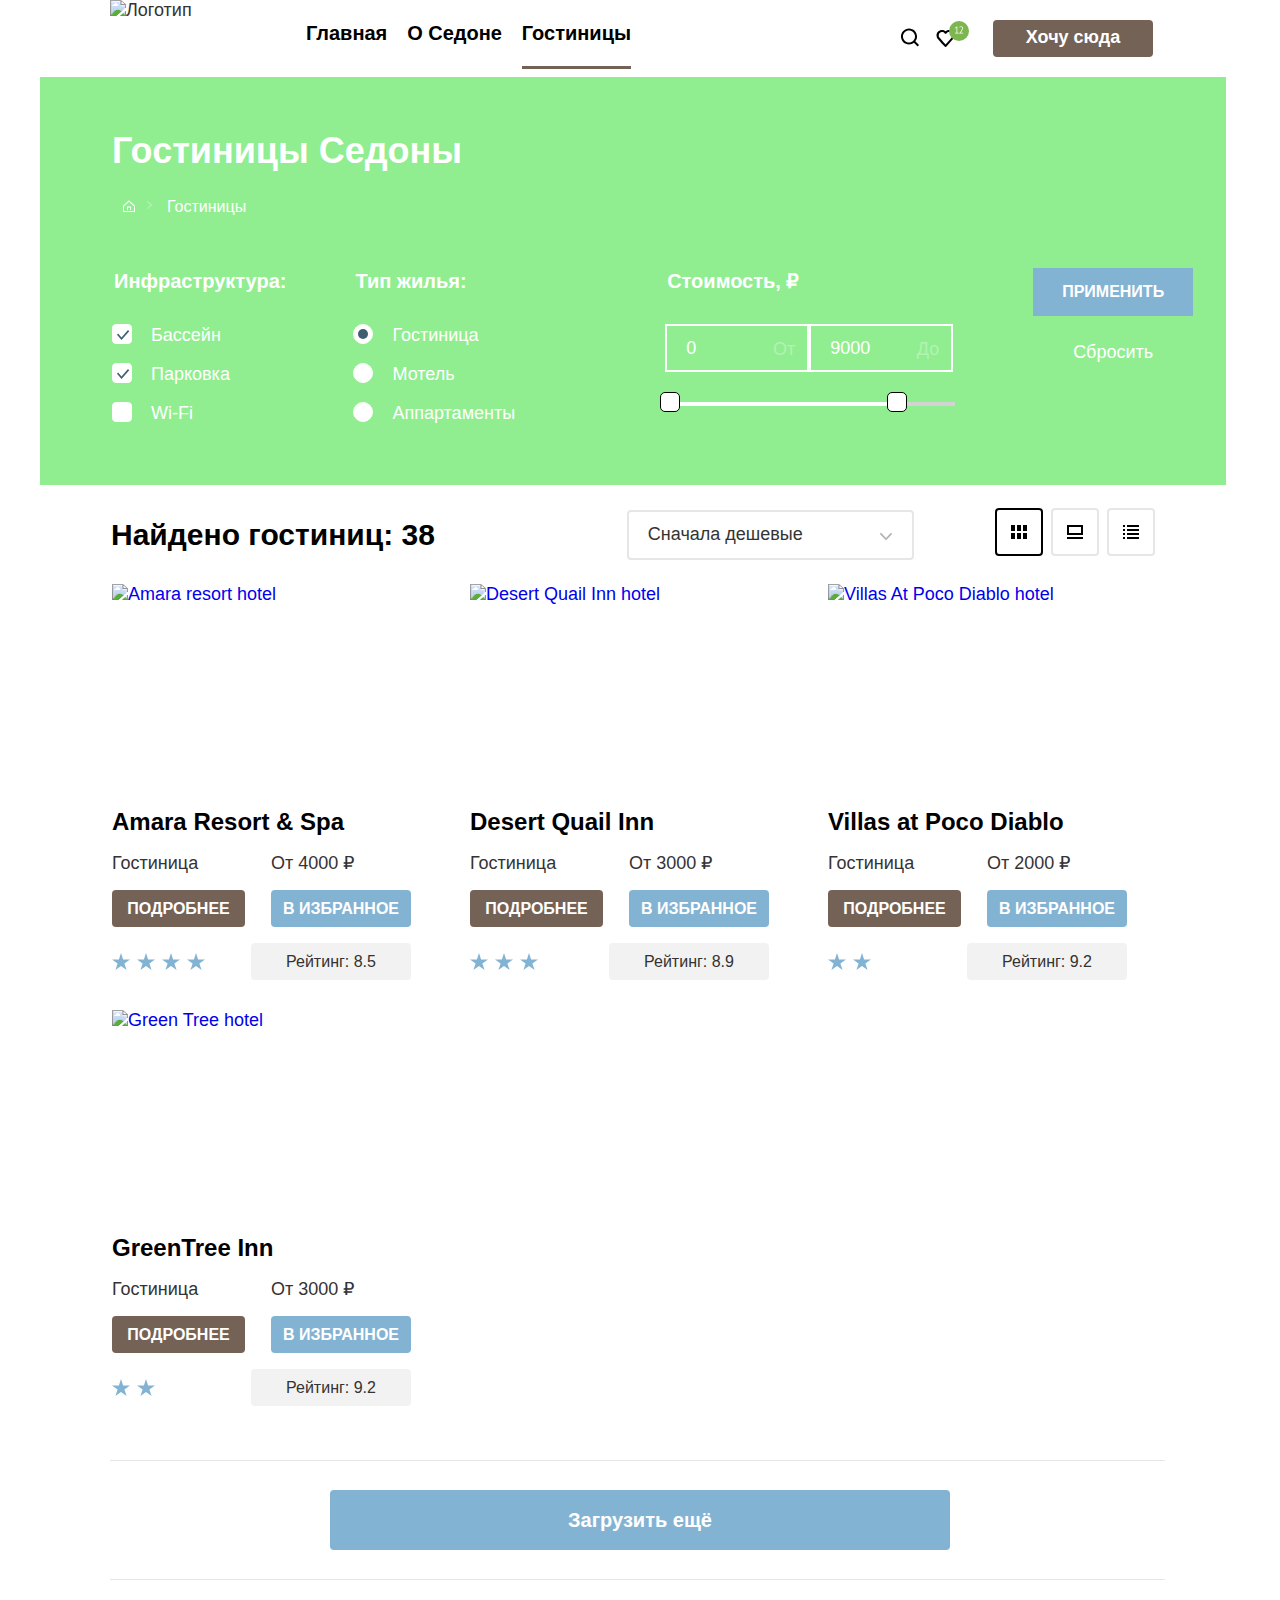
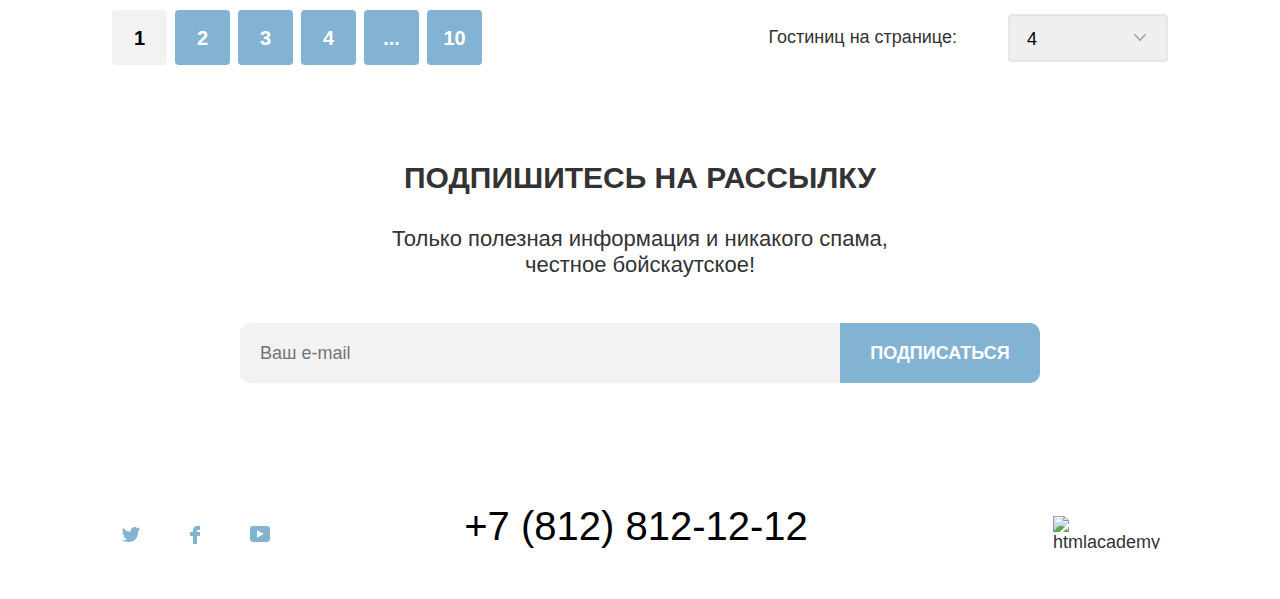
==== commit 17c7698f: "index and catalog layouts finished" ====
--- a/proj_Sedona/catalog.html
+++ b/proj_Sedona/catalog.html
@@ -46,6 +46,10 @@
             <li class="breadcrumbs-item">
                 <a class="breadcrumbs-link" href="index.html">
                     <span class="visually-hidden">Главная</span>
+                    <svg aria-hidden="true" focusable="false" width="12" height="12" viewBox="0 0 12 12" fill="none" xmlns="http://www.w3.org/2000/svg">
+                        <path d="M6 0.300049L0 5.80005V12H12V5.80005L6 0.300049ZM11 11H1V6.20005L6 1.70005L11 6.20005V11Z" fill="white"/>
+                        <path d="M4 10H5V7.5H7V10H8V6.5H4V10Z" fill="white"/>
+                    </svg>
                 </a>
             </li>
             <li class="breadcrumbs-item">
@@ -61,52 +65,76 @@
                     <legend class="catalog-filter-title">Инфраструктура:</legend>
                     <ul class="catalog-filter-list">
                         <li class="catalog-filter-item">
-                            <input class="visually-hidden control-input" type="checkbox" name="pool" id="pool" checked>
-                            <label for="pool">Бассейн</label>
-                        </li>
-                        <li class="catalog-filter-item">
-                            <input class="visually-hidden control-input" type="checkbox" name="parking" id="parking" checked>
-                            <label for="parking">Парковка</label>
-                        </li>
-                        <li class="catalog-filter-item">
-                            <input class="visually-hidden control-input" type="checkbox" name="wi-fi" id="wi-fi">
-                            <label for="wi-fi">Wi-Fi</label>
+                            <label class="control">
+                                <input class="visually-hidden control-input" type="checkbox" name="pool" id="pool" checked>
+                                <span class="control-mark"></span>
+                                <span class="control-label">Бассейн</span>
+                            </label>
+                        </li>
+                        <li class="catalog-filter-item">
+                            <label class="control">
+                                <input class="visually-hidden control-input" type="checkbox" name="parking" id="parking" checked>
+                                <span class="control-mark"></span>
+                                <span class="control-label">Парковка</span>
+                            </label>
+                        </li>
+                        <li class="catalog-filter-item">
+                            <label class="control">
+                                <input class="visually-hidden control-input" type="checkbox" name="wi-fi" id="wi-fi">
+                                <span class="control-mark"></span>
+                                <span class="control-label">Wi-Fi</span>
+                            </label>
                         </li>
                     </ul>
                 </fieldset>
                 <fieldset class="filter-group filter-house">
-                    <legend class="catalog-filter-title">Тип жилья</legend>
+                    <legend class="catalog-filter-title">Тип жилья:</legend>
                     <ul class="catalog-filter-list">
                         <li class="catalog-filter-item">
-                            <input class="visually-hidden control-input" type="radio" name="hotel-type" value="hotel" id="hotel" checked>
-                            <label for="hotel">Гостиница</label>
-                        </li>
-                        <li class="catalog-filter-item">
-                            <input class="visually-hidden control-input" type="radio" name="hotel-type" value="motel" id="motel">
-                            <label for="motel">Мотель</label>
-                        </li>
-                        <li class="catalog-filter-item">
-                            <input class="visually-hidden control-input" type="radio" name="hotel-type" value="appartment" id="appartment">
-                            <label for="appartment">Аппартаменты</label>
+                            <label class="control">
+                                <input class="visually-hidden control-input" type="radio" name="hotel-type" value="hotel" id="hotel" checked>
+                                <span class="control-mark"></span>
+                                <span class="control-label">Гостиница</span>
+                            </label>
+                        </li>
+                        <li class="catalog-filter-item">
+                            <label class="control">
+                                <input class="visually-hidden control-input" type="radio" name="hotel-type" value="motel" id="motel">
+                                <span class="control-mark"></span>
+                                <span class="control-label">Мотель</span>
+                            </label>
+                        </li>
+                        <li class="catalog-filter-item">
+                            <label class="control">
+                                <input class="visually-hidden control-input" type="radio" name="hotel-type" value="appartment" id="appartment">
+                                <span class="control-mark"></span>
+                                <span class="control-label">Аппартаменты</span>
+                            </label>
                         </li>
                     </ul>
                 </fieldset>
                 <fieldset class="filter-group filter-price">
                     <legend class="catalog-filter-title">Стоимость, &#x20bd;</legend>
-                    <p>
+                    <div class="range-wrapper-inputs">
                         <label class="catalog-filter-label">
-                            От<input class="catalog-filter-input" type="number" name="min-price" placeholder="0">
+                            <span class="filter-text"> От </span><input class="catalog-filter-input" type="number" name="min-price" value="0">
                         </label>
                         <label class="catalog-filter-label">
-                            До<input class="catalog-filter-input" type="number" name="max-price" placeholder="9000">
+                            <span class="filter-text"> До </span><input class="catalog-filter-input" type="number" name="max-price" value="9000">
                         </label>
-                    </p>
-                    <button class="range-toggle toggle-min" type="button">
-                        <span class="visually-hidden">Ручка изменения минимальной цены</span>
-                    </button>
-                    <button class="range-toggle toggle-max" type="button">
-                        <span class="visually-hidden">Ручка изменения максимальной цены</span>
-                    </button>
+                    </div>
+                    <div class="range">
+                        <div class="range-scale">
+                            <div class="range-bar" style="left: 0; width: 227px;">
+                                <button class="range-toggle toggle-min" type="button">
+                                    <span class="visually-hidden">Ручка изменения минимальной цены</span>
+                                </button>
+                                <button class="range-toggle toggle-max" type="button">
+                                    <span class="visually-hidden">Ручка изменения максимальной цены</span>
+                                </button>
+                            </div>
+                        </div>
+                    </div>
                 </fieldset>
                 <div class="filter-buttons">
                     <button class="button" type="submit">Применить</button>
@@ -141,10 +169,10 @@
                 </details>
                 <ul class="catalog-view-list">
                     <li class="catalog-view-item">
-                        <a href="#">
+                        <a class="catalog-view-link" href="#">
                             <span class="visually-hidden">Карточками</span>
                             <svg aria-hidden="true" focusable="false" width="48" height="48" viewBox="0 0 48 48" fill="none" xmlns="http://www.w3.org/2000/svg">
-                                <rect x="1" y="1" width="46" height="46" rx="3" stroke="black" stroke-width="2"/>
+                                <rect class="catalog-view-type catalog-view-current" x="1" y="1" width="46" height="46" rx="3" stroke-width="2"/>
                                 <g clip-path="url(#clip0_87870_187)">
                                 <path d="M20 17H16V23H20V17Z" fill="black"/>
                                 <path d="M32 17H28V23H32V17Z" fill="black"/>
@@ -162,10 +190,10 @@
                         </a>
                     </li>
                     <li class="catalog-view-item">
-                        <a href="#">
+                        <a class="catalog-view-link" href="#">
                             <span class="visually-hidden">Слайдами</span>
                             <svg aria-hidden="true" focusable="false" width="48" height="48" viewBox="0 0 48 48" fill="none" xmlns="http://www.w3.org/2000/svg">
-                                <rect x="1" y="1" width="46" height="46" rx="3" stroke="#E6E6E6" stroke-width="2"/>
+                                <rect class="catalog-view-type" x="1" y="1" width="46" height="46" rx="3" stroke-width="2"/>
                                 <g clip-path="url(#clip0_87870_188)">
                                 <path d="M32 29H16V31H32V29Z" fill="black"/>
                                 <path d="M30 19V25H18V19H30ZM32 17H16V27H32V17Z" fill="black"/>
@@ -179,10 +207,10 @@
                         </a>
                     </li>
                     <li class="catalog-view-item">
-                        <a href="#">
+                        <a class="catalog-view-link" href="#">
                             <span class="visually-hidden">Списком</span>
                             <svg aria-hidden="true" focusable="false" width="48" height="48" viewBox="0 0 48 48" fill="none" xmlns="http://www.w3.org/2000/svg">
-                                <rect x="1" y="1" width="46" height="46" rx="3" stroke="#E5E5E5" stroke-width="2"/>
+                                <rect class="catalog-view-type" x="1" y="1" width="46" height="46" rx="3" stroke-width="2"/>
                                 <g clip-path="url(#clip0_87870_189)">
                                 <path d="M18 17H16V19H18V17Z" fill="black"/>
                                 <path d="M32 17H20V19H32V17Z" fill="black"/>
@@ -320,8 +348,8 @@
             </li>
         </ul>
         <div class="cards-control">
-            <label class="pagination_view_title" for="cards_onPage">Гостиниц на странице: </label>
-            <select class="pagination_view_control" id="cards_onPage" name="cards_onPage">
+            <label class="pagination-view-title" for="cards-onPage">Гостиниц на странице: </label>
+            <select class="pagination-view-control" id="cards-onPage" name="cards_onPage">
                 <option value="four">4</option>
                 <option value="eight">8</option>
                 <option value="twelve">12</option>
@@ -334,10 +362,10 @@
           <br>честное бойскаутское!
         </p>
         <form class="subscription-form" action="https://echo.htmlacademy.ru" method="post">
-          <input type="email" placeholder="Ваш e-mail">
+          <input class="subscription-email-form" name="email" id="email" type="email" placeholder="Ваш e-mail">
           <button class="button" type="submit">Подписаться</button>
         </form>
-      </section>
+    </section>
   </main>
   <footer class="page-footer">
     <ul class="footer-social-list">
--- a/proj_Sedona/style/style.css
+++ b/proj_Sedona/style/style.css
@@ -63,6 +63,41 @@
     text-align: center;
 }
 
+.subscription-form {
+    display: flex;
+    justify-content: center;
+}
+
+.subscription-email-form {
+    background-color: white;
+    display: block;
+    box-sizing: border-box;
+    width: 600px;
+    height: 60px;
+    border: none;
+    border-radius: 10px 0px 0px 10px;
+    padding: 0px 20px;
+    font: inherit;
+}
+
+.subscription-catalog .subscription-email-form {
+    background-color: #F2F2F2;
+}
+
+.subscription-email-form + .button {
+    display: block;
+    margin: 0;
+    width: 200px;
+    height: 60px;
+    border: none;
+    border-radius: 0 10px 10px 0;
+    background-color: #83B3D3;
+    font: inherit;
+    color: white;
+    text-transform: uppercase;
+    font-weight: bold;
+}
+
 .subscription-catalog {
     width: 1055px;
     height: 221px;
@@ -308,15 +343,6 @@
     color: inherit;
     font-size: 16px;
     line-height: 21px;
-}
-
-.catalog-filters {
-    line-height: 23px;
-}
-
-.catalog-filter-title {
-    font-size: 20px;
-    line-height: 26px;
 }
 
 .hotels-found-label {
@@ -591,7 +617,28 @@
 
 .cards-control {
     display: flex;
+    align-items: center;
     margin-left: auto;
+}
+
+.pagination-view-title {
+    margin-right: 51px;
+}
+
+.pagination-view-control {
+    width: 160px;
+    height: 48px;
+    padding: 13px 17px;
+    font: inherit;
+    color: black;
+    appearance: none;
+    cursor: pointer;
+    box-sizing: border-box;
+    border: 2px solid #E6E6E6;
+    border-radius: 4px;
+    background-image: url(../img/catalog/catalog-summary-dropdown.svg);
+    background-repeat: no-repeat;
+    background-position: right 20px center;
 }
 
 .main-container {
@@ -617,7 +664,7 @@
 
 .advantages-item {
     display: flex;
-    height: 384px; 
+    min-height: 384px; 
 }
 
 .photo-advantage-description, 
@@ -631,16 +678,21 @@
     margin: 0;
     padding: 0;
     display: flex;
+    flex-wrap: wrap;
 }
 
 .advantages-definitions-item {
     display: block;
     width: 250px;
-    padding: 184px 75px 79px;
+    padding: 80px 75px 79px;
     text-align: center;
     background-color: rgba(101,135,166, 0.12);
 }
 
+.advantages-img {
+    margin-bottom: 23px;
+}
+
 .advantages-definitions-item:nth-child(even) {
     background-color: #FFF;
 }
@@ -654,12 +706,22 @@
     width: 250px;
 }
 
+.advantages-definitions-item dt {
+    font-weight: bold;
+    text-transform: uppercase;
+}
+
 .advantage-description {
     background-color: rgba(101,135,166, 0.12);
 }
 
 .advantage-description:nth-child(even) {
     background-color: rgba(101,135,166, 0.2);
+}
+
+.advantage-description h3 {
+    text-transform: uppercase;
+    padding: 0 25px;
 }
 
 .appointment {
@@ -691,6 +753,7 @@
 
 .subscription-title {
     margin-bottom: 30px;
+    text-transform: uppercase;
 }
 
 .subscription-text {
@@ -787,8 +850,128 @@
     display: flex;
 }
 
+.breadcrumbs-item {
+    margin-right: 10px;
+    margin-bottom: 45px;
+    position: relative;
+}
+
+.breadcrumbs-item:not(:last-child)::after {
+    content: "";
+    position: absolute;
+    width: 5px;
+    height: 8px;
+    background-image: url(../img/catalog/breadcrumbs-right-arrow.svg);
+    left: 35px;
+    top: 11px;
+}
+
+.breadcrumbs-link {
+    text-decoration: none;
+    display: block;
+    box-sizing: border-box;
+    padding: 3px 8px;
+    border: 3px solid transparent;
+    border-radius: 3px;
+}
+
+.breadcrumbs-link:hover {
+    opacity: 60%;
+}
+
+.breadcrumbs-link:focus {
+    outline: none;
+    border-color: #83B3D3;
+}
+
+.breadcrumbs-link:active {
+    opacity: 30%;
+    border-color: transparent;
+    outline: none;
+}
+
 .catalog-filter {
     display: flex;
+}
+
+.catalog-filters {
+    line-height: 23px;
+}
+
+.catalog-filter-title {
+    font-size: 20px;
+    line-height: 26px;
+    font-weight: bold;
+    margin-bottom: 30px;
+}
+
+.catalog-filter-list {
+    margin: 0;
+    padding: 0;
+    list-style-type: none;
+}
+
+.catalog-filter-item {
+    margin-bottom: 16px;
+}
+
+.control {
+    position: relative;
+    display: block;
+    padding-left: 39px;
+}
+
+.control-mark {
+    position: absolute;
+    box-sizing: border-box;
+    display: flex;
+    justify-content: center;
+    align-items: center;
+    width: 20px;
+    height: 20px;
+    left: 0;
+    border: 1px solid white;
+    background-color: white;
+}
+
+.filter-infrastructure .control-mark {
+    border-radius: 4px;
+}
+
+.filter-house .control-mark {
+    border-radius: 50%;
+}
+
+.control:hover {
+    opacity: 60%;
+}
+
+.control-input:focus ~ .control-mark {
+    border-color: white;
+    outline: 3px solid #83B3D3;
+}
+
+.control:active {
+    opacity: 30%
+}
+
+.control-input[type="checkbox"]:checked + .control-mark {
+    background-image: url(../img/catalog/checked-mark.svg);
+    background-position: 4px 5px;
+    background-repeat: no-repeat;
+}
+
+.control-input[type="radio"]:checked + .control-mark::before {
+    content: "";
+    position: absolute;
+    width: 10px;
+    height: 10px;
+    border-radius: 50%;
+    background-color: #3F5E72;
+}
+
+.filter-group {
+    border: none;
 }
 
 .filter-infrastructure {
@@ -809,6 +992,86 @@
     margin: 0;
     padding: 0;
     margin-left: 150px;
+}
+
+.range-scale {
+    position: relative;
+    left: 5px;
+    width: 285px;
+    height: 4px;
+    background-color: #D3D3D3;
+}
+
+.range-bar {
+    position: absolute;
+    height: 4px;
+    background-color: white;
+}
+
+.range-toggle {
+    position: absolute;
+    box-sizing: border-box;
+    width: 20px;
+    height: 20px;
+    background-color: white;
+    border: 1px solid #000;
+    border-radius: 5px;
+}
+
+.range-toggle:focus {
+    border: none;
+    outline: 3px solid #83B3D3;
+}
+
+.range-toggle:active {
+    border: none;
+    outline: 2px solid #83B3D3;
+}
+
+.toggle-min {
+    left: -10px;
+    top: -10px;
+}
+
+.toggle-max {
+    right: -10px;
+    top: -10px;
+}
+
+.range-wrapper-inputs {
+    display: flex;
+    justify-content: center;
+}
+
+.catalog-filter-label {
+    position: relative;
+}
+
+.filter-text {
+    position: absolute;
+    top: 14px;
+    right: 14px;
+    opacity: 30%;
+}
+
+.catalog-filter-input {
+    box-sizing: border-box;
+    margin-bottom: 30px;
+    padding: 14px 19px;
+    width: 144px;
+    height: 48px;
+    background-color: transparent;
+    border: 2px solid white;
+    font: inherit;
+    color: white;
+    appearance: textfield;
+}
+
+/*убирает всплывающие при наведении прокрутки*/
+.catalog-filter-input::-webkit-outer-spin-button,
+.catalog-filter-input::-webkit-inner-spin-button {
+  appearance: none;
+  margin: 0;
 }
 
 .filter-buttons {
@@ -871,38 +1134,47 @@
     border: none;
 }
 
-.catalog-filter-list {
+.catalog-search-sorting {
+    margin: 0;
+    padding: 0;
+    display: flex;
+}
+
+.sorting-type {
+    display: flex;
+    align-items: center;
+}
+
+.sorting-type ul {
     margin: 0;
     padding: 0;
     list-style-type: none;
 }
 
-.catalog-filter-item:hover {
-    opacity: 60%;
-}
-
-.catalog-search-sorting {
-    margin: 0;
-    padding: 0;
-    display: flex;
-}
-
-.sorting-type {
-    display: flex;
-    align-items: center;
-}
-
-.sorting-type ul {
-    margin: 0;
-    padding: 0;
-    list-style-type: none;
-}
-
 .catalog-view-list {
     display: flex;
 }
 
-.catalog-view-item a {
+.catalog-view-type {
+    stroke: #E6E6E6;
+}
+
+.catalog-view-link:focus {
+    border: none;
+    outline: none;
+}
+
+.catalog-view-link:hover .catalog-view-type,
+.catalog-view-link:focus .catalog-view-type {
+    stroke: #83B3D3;
+}
+
+.catalog-view-link:active .catalog-view-type, 
+.catalog-view-current {
+    stroke: #000;
+}
+
+.catalog-view-link {
     text-decoration: none;
 }
 
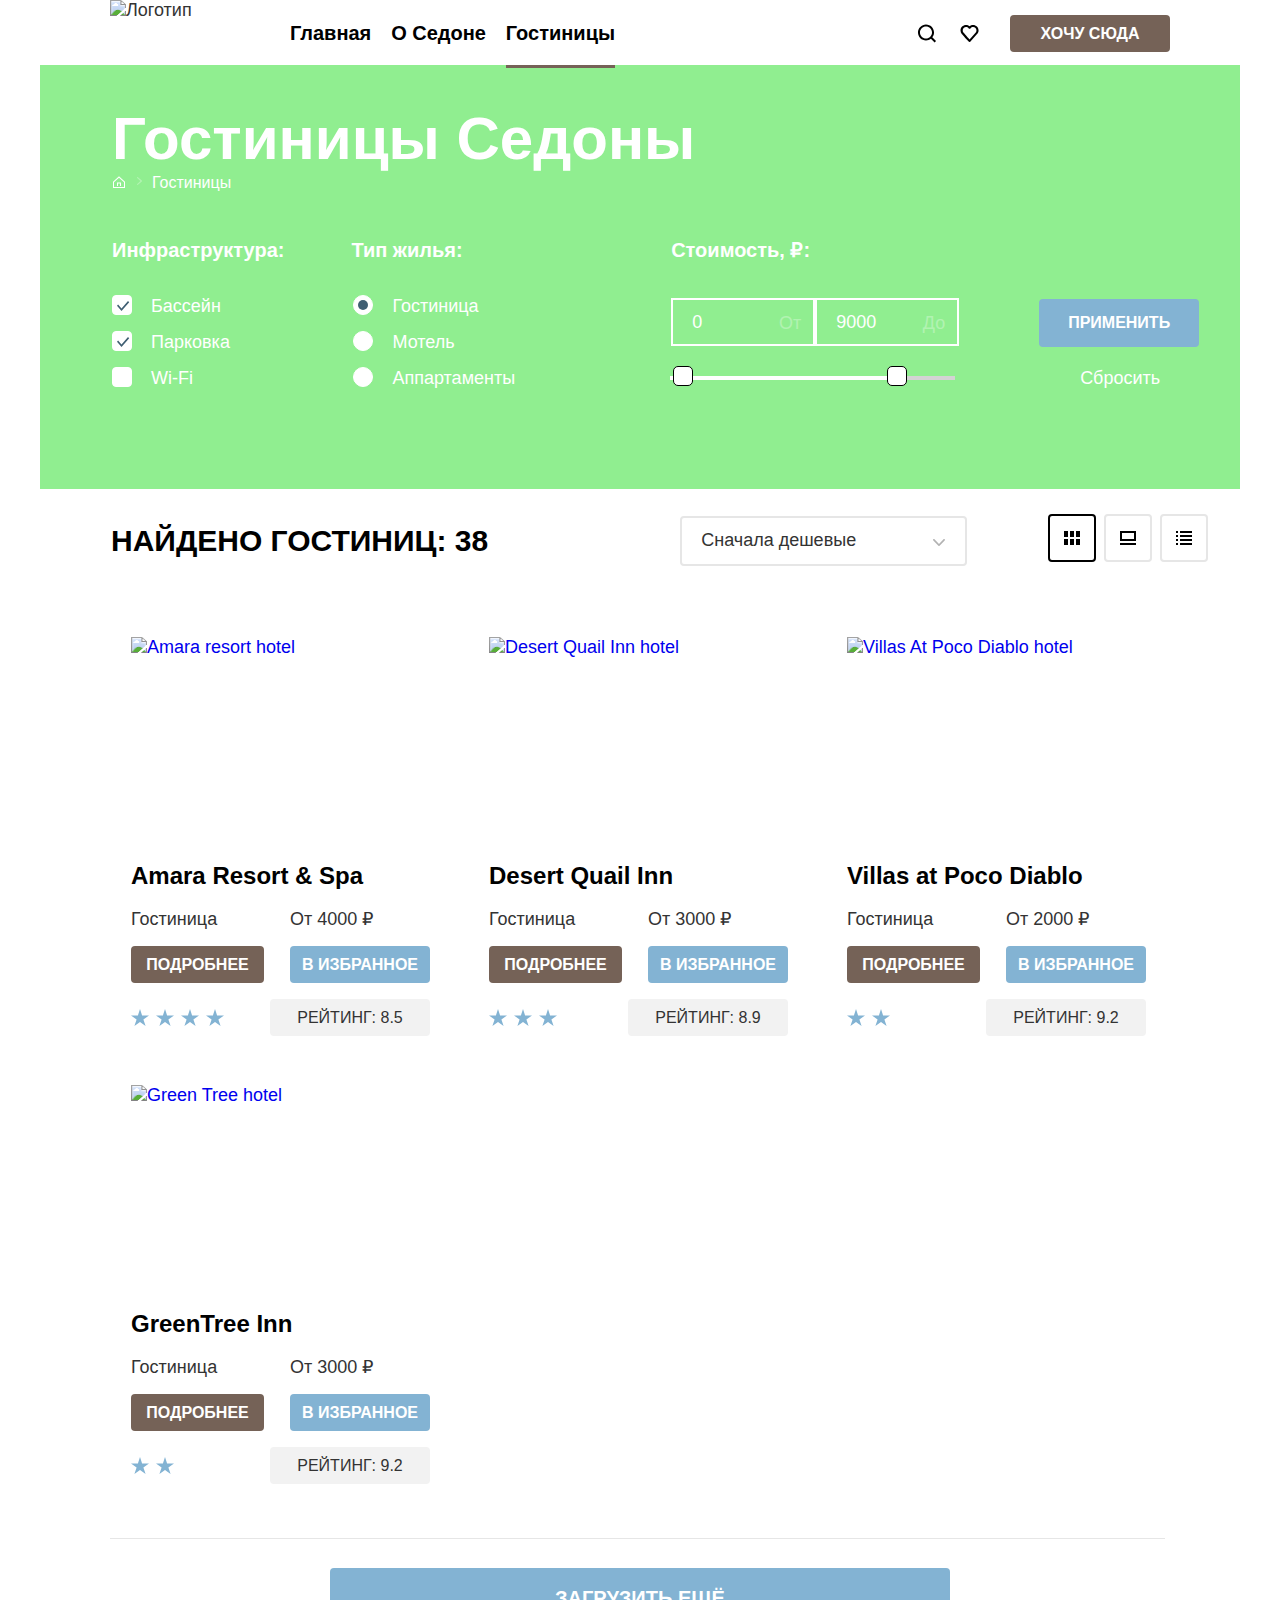
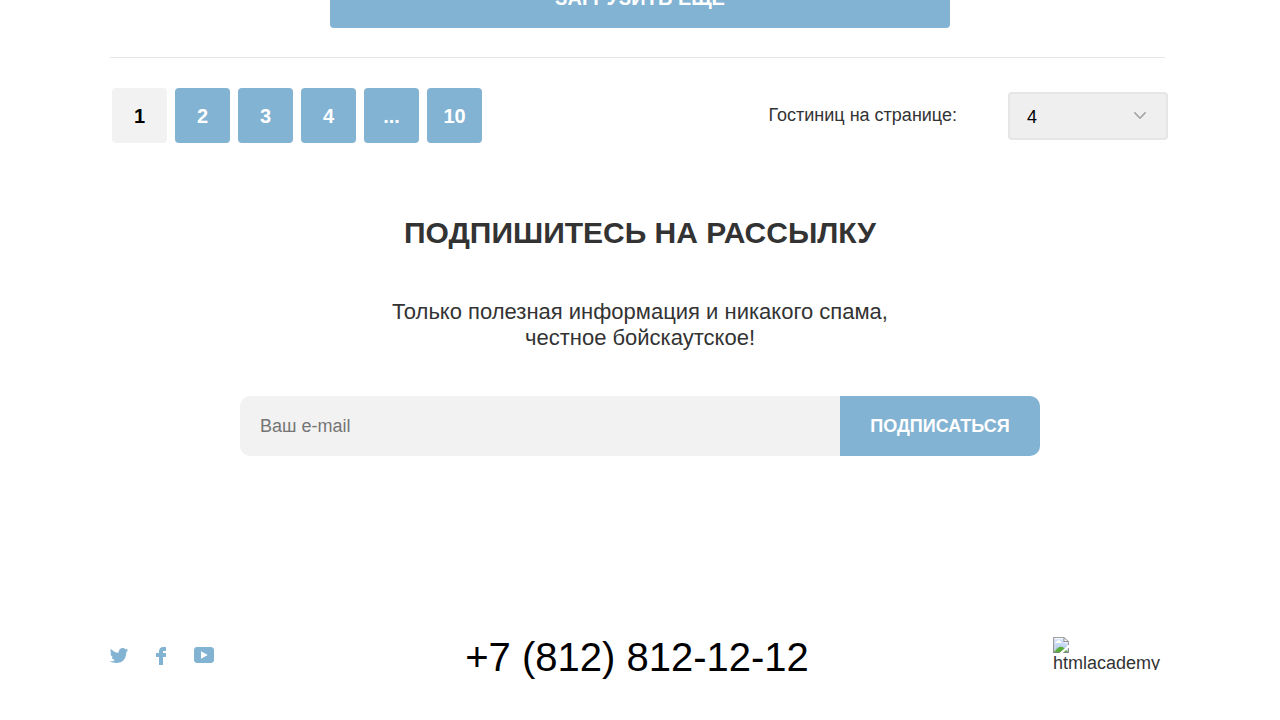
==== commit c7af274f: "pixel perfect done" ====
--- a/proj_Sedona/catalog.html
+++ b/proj_Sedona/catalog.html
@@ -10,13 +10,13 @@
 <body>
     <header class="page-header">
         <nav class="navigation">
-          <img src="img/header/logo.svg" width="139" height="70" alt="Логотип">
+          <img class="logo-img" src="img/header/logo.svg" width="139" height="70" alt="Логотип">
           <ul class="navigation-list">
             <li class="navigation-item"><a class="main-nav-link" href="index.html">Главная</a></li>
             <li class="navigation-item"><a class="main-nav-link" href="#">О Седоне</a></li>
             <li class="navigation-item"><a class="main-nav-link navigation-link-current" href="catalog.html">Гостиницы</a></li>
           </ul>
-          <ul class="navigation-list navigation-user">
+          <ul class="navigation-user">
             <li>
               <a class="navigation-svg-link" href="#">
                 <span class="visually-hidden">Поиск</span>
@@ -28,11 +28,9 @@
             <li>
               <a class="navigation-svg-link" href="#">
                 <span class="visually-hidden">Избранное</span>
-                <svg  class="navigation-svg" aria-hidden="true" focusable="false" width="33" height="26" viewBox="0 0 33 26" xmlns="http://www.w3.org/2000/svg">
-                  <path d="M9.44382 26C9.14296 26 8.84211 25.9 8.64155 25.6C3.22622 19.5 1.92253 18.1 1.62168 17.7C0.91969 16.8 0.518555 15.6 0.518555 14.4C0.518555 11.4 2.92537 9 6.03416 9C7.33785 9 8.54126 9.5 9.5441 10.3C10.5469 9.5 11.8506 9 13.054 9C16.0625 9 18.5696 11.4 18.5696 14.4C18.5696 15.7 18.0682 16.9 17.266 17.8L10.2461 25.7C10.0455 25.9 9.84495 26 9.44382 26ZM3.42679 16.5C3.72764 16.9 6.93672 20.5 9.5441 23.4L15.7617 16.4C16.2631 15.9 16.4637 15.2 16.4637 14.4C16.4637 12.6 14.9594 11.1 13.1543 11.1C12.1515 11.1 11.1486 11.6 10.4467 12.4C10.1458 12.7 9.84495 12.8 9.5441 12.8C9.24325 12.8 8.9424 12.6 8.74183 12.4C8.03984 11.6 7.037 11.1 6.03416 11.1C4.22906 11.1 2.7248 12.6 2.7248 14.4C2.62452 15.3 3.02565 16 3.42679 16.5C3.3265 16.5 3.3265 16.5 3.42679 16.5Z"/>
-                  <rect x="13" width="20" height="20" rx="10" fill="#7DB54F"/>
-                  <path d="M19.1309 11.76H20.5309V6.92L20.6309 6.33L20.2309 6.8L19.1309 7.59L18.7509 7.08L20.9509 5.38H21.3109V11.76H22.6809V12.5H19.1309V11.76ZM26.9601 7.09C26.9601 7.44333 26.8934 7.80667 26.7601 8.18C26.6334 8.54667 26.4634 8.91667 26.2501 9.29C26.0434 9.66333 25.8101 10.03 25.5501 10.39C25.2901 10.7433 25.0301 11.08 24.7701 11.4L24.2801 11.83V11.87L24.9201 11.76H27.1001V12.5H23.1201V12.21C23.2668 12.0567 23.4434 11.8667 23.6501 11.64C23.8568 11.4133 24.0701 11.1633 24.2901 10.89C24.5168 10.61 24.7368 10.3167 24.9501 10.01C25.1701 9.69667 25.3668 9.38 25.5401 9.06C25.7201 8.74 25.8634 8.42333 25.9701 8.11C26.0768 7.79667 26.1301 7.5 26.1301 7.22C26.1301 6.89333 26.0368 6.62333 25.8501 6.41C25.6634 6.19 25.3801 6.08 25.0001 6.08C24.7468 6.08 24.5001 6.13333 24.2601 6.24C24.0201 6.34 23.8134 6.45667 23.6401 6.59L23.3101 6.02C23.5434 5.82 23.8201 5.66333 24.1401 5.55C24.4601 5.43667 24.8034 5.38 25.1701 5.38C25.4568 5.38 25.7101 5.42333 25.9301 5.51C26.1501 5.59 26.3368 5.70667 26.4901 5.86C26.6434 6.01333 26.7601 6.19667 26.8401 6.41C26.9201 6.61667 26.9601 6.84333 26.9601 7.09Z" fill="white"/>
-                </svg>
+                <svg width="19" height="17" viewBox="0 0 19 17" class="navigation-svg" aria-hidden="true" focusable="false"  xmlns="http://www.w3.org/2000/svg">
+                    <path d="M9.44382 17C9.14296 17 8.84211 16.9 8.64155 16.6C3.22622 10.5 1.92253 9.1 1.62168 8.7C0.91969 7.8 0.518555 6.6 0.518555 5.4C0.518555 2.4 2.92537 0 6.03416 0C7.33785 0 8.54126 0.5 9.5441 1.3C10.5469 0.5 11.8506 0 13.054 0C16.0625 0 18.5696 2.4 18.5696 5.4C18.5696 6.7 18.0682 7.9 17.266 8.8L10.2461 16.7C10.0455 16.9 9.84495 17 9.44382 17ZM3.42679 7.5C3.72764 7.9 6.93672 11.5 9.5441 14.4L15.7617 7.4C16.2631 6.9 16.4637 6.2 16.4637 5.4C16.4637 3.6 14.9594 2.1 13.1543 2.1C12.1515 2.1 11.1486 2.6 10.4467 3.4C10.1458 3.7 9.84495 3.8 9.5441 3.8C9.24325 3.8 8.9424 3.6 8.74183 3.4C8.03984 2.6 7.037 2.1 6.03416 2.1C4.22906 2.1 2.7248 3.6 2.7248 5.4C2.62452 6.3 3.02565 7 3.42679 7.5C3.3265 7.5 3.3265 7.5 3.42679 7.5Z" fill="black"/>
+                  </svg>
               </a>
             </li>
             <li><a class="navigation-user-link" href="#">Хочу сюда</a></li>
@@ -114,7 +112,7 @@
                     </ul>
                 </fieldset>
                 <fieldset class="filter-group filter-price">
-                    <legend class="catalog-filter-title">Стоимость, &#x20bd;</legend>
+                    <legend class="catalog-filter-title">Стоимость, &#x20bd;:</legend>
                     <div class="range-wrapper-inputs">
                         <label class="catalog-filter-label">
                             <span class="filter-text"> От </span><input class="catalog-filter-input" type="number" name="min-price" value="0">
@@ -149,7 +147,7 @@
             <p class="hotels-found-label">Найдено гостиниц: <span class="hotels-found-number">38</span></p>
             <form class="sorting-type">
                 <h3 class="visually-hidden">Сортировка и отображение</h3>
-                <label class="visually-hidden" for="sorting">Сортировка</label>
+                <span class="visually-hidden">Сортировка</span>
                 <!--
                 <select class="select-control" id="sorting" name="sorting">
                     <option value="cheap">Сначала дешёвые</option>
@@ -158,7 +156,7 @@
                     <option value="comfortable">Сначала комфортные</option>
                 </select>
                 -->
-                <details class="select-control" id="sorting" name="sorting">
+                <details class="select-control" id="sorting">
                     <summary>Сначала дешевые</summary>
                     <ul>
                         <li><a href="">Сначала дешёвые</a></li>
--- a/proj_Sedona/style/style.css
+++ b/proj_Sedona/style/style.css
@@ -42,8 +42,9 @@
 
 .welcomeToSedona {
     margin: 0;
-    padding: 0;
-    padding-top: 51px;
+    margin-bottom: 65px;
+    padding: 0;
+    padding-top: 50px;
     width: 1200px;
     height: 434px;
     background-color: lightseagreen;
@@ -66,6 +67,7 @@
 .subscription-form {
     display: flex;
     justify-content: center;
+    margin-bottom: 140px;
 }
 
 .subscription-email-form {
@@ -100,20 +102,24 @@
 
 .subscription-catalog {
     width: 1055px;
-    height: 221px;
     margin: 0 auto;
-    padding: 95px 0px;
+    padding-top: 72px;
     text-align: center;
 }
 
 .catalog-header {
+    box-sizing: border-box;
     margin: 0;
     padding: 35px 72px 86px 72px;
-    width: 1042px;
-    height: 287px;
+    width: 1200px;
+    min-height: 287px;
     background-color: lightgreen;
     background-image: url(../img/catalog/catalogBackgroundHeader.jpg);
     background-repeat: no-repeat;
+}
+
+.logo-img {
+    z-index: 1;
 }
 
 .main-nav-link {
@@ -131,7 +137,7 @@
 .main-nav-link:focus {
     border: none;
     outline: none;
-    text-transform: uppercase;
+    text-transform: uppercase;          /*двигает соседей. не победил*/
 }
 
 .main-nav-link:active {
@@ -146,11 +152,11 @@
 .navigation-link-current::after {
     content: "";
 	display: block;
-	margin-top: 20px;
 	position: absolute;
 	height: 3px;
 	left: 0;
     right: 0;
+    top: 43px;
 	background-color: #756257;
 }
 
@@ -158,48 +164,48 @@
     width: 1060px;
     display: flex;
     margin: 0 auto;
+    margin-bottom: -5px;
 }
 
 .navigation-list {
+    list-style-type: none;
     min-width: 345px;
     margin: 0;
-    margin-left: 30px;
-    padding: 20px 17px;
+    margin-left: 14px;
+    padding: 20px 17px 0 17px;
     display: flex;
     flex-wrap: wrap;
     justify-content: space-around;
 }
 
 .navigation-user {
-    box-sizing: border-box;
-    width: 264px;
+    list-style-type: none;
+    box-sizing: border-box;
+    width: 300px;
     display: flex;
     flex-wrap: wrap;
     flex-direction: row;
     justify-content: end;
+    margin: 0;
+    padding: 0;
+    padding-top: 15px;
     margin-left: auto;
 }
 
-.navigation-user li {
-    margin: 0;
-    padding: 0;
-}
-
-.navigation-list li {
-    list-style-type: none;
-}
-
 .navigation-user a {
-    box-sizing: border-box;
-    display: flex;
-    align-items: end;
-    padding-bottom: 10px;
+    font-size: 16px;
+    font-weight: bold;
+    line-height: 20px;
+    box-sizing: border-box;
+    display: flex;
+    align-items: center;
     justify-content: center;
     color: #FFF;
     text-decoration: none;
     min-width: 42px;
     height: 37px;
     border-radius: 4px;
+    text-transform: uppercase;
 }
 
 .navigation-svg {
@@ -219,15 +225,6 @@
 .navigation-svg:active {
     opacity: 30%;
 }
-
-/*как отцентрировать иконку svg
-    position: absolute;
-    top: 0;
-    right: 0;
-    bottom: 0;
-    left: 0;
-    margin: auto;
-*/
 
 .navigation-user-link {
     box-sizing: border-box;
@@ -260,7 +257,13 @@
     color: #000;
 }
 
+.advantages-header {
+    text-transform: uppercase;
+    margin-bottom: 30px;
+}
+
 .advantages-intro {
+    margin-bottom: 80px;
     font-weight: normal;
     font-size: 22px;
     line-height: 36px;
@@ -271,14 +274,27 @@
     color: #FFF;
 }
 
-.photo-advantage-description h3 {
+.photo-advantage-description h2 {
+    margin: 0;
+    margin-top: 5px;
+    margin-bottom: 29px;
+    text-transform: uppercase;
     font-weight: bold;
     font-size: 24px;
     line-height: 28px;
 }
 
+.advantage-number {
+    margin: 0;
+    margin-bottom: 30px;
+}
+
+.advantage-text {
+    margin: 0;
+}
+
 .advantages-definitions-list dt, 
-.advantage-description h3 {
+.advantages-definitions-item h3 {
     font-weight: bold;
     font-size: 24px;
     line-height: 28px;
@@ -304,6 +320,7 @@
     background-color: #756257;
     border-radius: 10px;
     text-decoration: none;
+    text-transform: uppercase;
 }
 
 .appointment-link:hover {
@@ -318,10 +335,11 @@
     color: rgba(255, 255, 255, 0.3);
 }
 
-.subscription-title {
+.subscription-catalog .subscription-title {
     font-weight: bold;
     font-size: 30px;
     line-height: 36px;
+    margin-bottom: 48px;
 }
 
 .subscription-text {
@@ -335,7 +353,7 @@
 
 .catalog-title {
     font-weight: bold;
-    font-size: 60;
+    font-size: 60px;
     line-height: 78px;
 }
 
@@ -352,6 +370,7 @@
     font-weight: bold;
     font-size: 30px;
     line-height: 39px;
+    text-transform: uppercase;
 }
 
 .select-control {
@@ -385,6 +404,10 @@
     background-repeat: no-repeat;
 }
 
+.select-control a {
+	text-decoration: none;
+}
+
 .catalog-view-list {
     margin: 0;
     padding: 0;
@@ -410,7 +433,8 @@
     font-weight: bold;
     font-size: 24px;
     line-height: 31px;
-    margin: 16px 0;
+    margin-top: 17px;
+    margin-bottom: 18px;
     padding: 0;
     grid-row: 2 / 3;
     grid-column: 1 / -1;
@@ -532,6 +556,7 @@
     justify-content: center;
     align-items: center;
     border-radius: 4px;
+    text-transform: uppercase;
 }
 
 .rating-star {
@@ -553,6 +578,7 @@
     margin: 0 auto;
     margin-bottom: 60px;
     border-radius: 4px;
+    text-transform: uppercase;
 }
 
 .catalog-load-button::before {
@@ -667,11 +693,28 @@
     min-height: 384px; 
 }
 
-.photo-advantage-description, 
+.advantages-item img {
+	vertical-align: bottom;
+}
+
+.photo-advantage-description {
+    width: 400px;
+    text-align: center;
+    padding: 93px 85px 83px;
+}
+
 .advantage-description {
     width: 400px;
     text-align: center;
-    padding: 97px 85px 87px;
+    padding: 95px 85px 83px;
+}
+
+.advantage-description h2 {
+    font-size: 24px;
+    line-height: 28px;
+    margin: 0;
+    margin-bottom: 30px;
+    text-transform: uppercase;
 }
 
 .advantages-definitions-list {
@@ -679,16 +722,21 @@
     padding: 0;
     display: flex;
     flex-wrap: wrap;
+	text-decoration: none;
 }
 
 .advantages-definitions-item {
     display: block;
     width: 250px;
-    padding: 80px 75px 79px;
+    padding: 90px 75px 79px;
     text-align: center;
     background-color: rgba(101,135,166, 0.12);
 }
 
+.advantages-definitions-item:nth-child(3) {
+    padding-top: 85px;
+}
+
 .advantages-img {
     margin-bottom: 23px;
 }
@@ -697,16 +745,23 @@
     background-color: #FFF;
 }
 
-.advantages-definitions-item dt, 
-.advantages-definitions-item dd {
-    margin: 0;
-    margin-bottom: 20px;
+.advantages-definitions-item h3, 
+.advantages-definitions-item p {
+    margin: 0;
     padding: 0;
     display: block;
     width: 250px;
 }
 
-.advantages-definitions-item dt {
+.advantages-definitions-item h3 {
+    margin-bottom: 21px;
+}
+
+.advantages-definitions-item p {
+    margin: 0;
+}
+
+.advantages-definitions-item h3 {
     font-weight: bold;
     text-transform: uppercase;
 }
@@ -728,7 +783,10 @@
     width: 720px;
     height: 237px;
     margin: 0 auto;
-    padding: 90px 240px;
+    padding-top: 90px;
+    padding-right: 240px;
+    padding-bottom: 87px;
+    padding-left: 240px;
     display: flex;
     flex-direction: column;
     align-items: center;
@@ -744,6 +802,7 @@
 }
 
 .appointment-title {
+    text-transform: uppercase;
     margin-bottom: 30px;
 }
 
@@ -761,10 +820,29 @@
 }
 
 .page-footer {
-    width: 1056px;
+    box-sizing: border-box;
+    width: 1200px;
     margin: 0 auto;
-    padding: 40px 72px;
-    display: flex;
+    padding-top: 40px;
+    padding-left: 60px;
+    padding-bottom: 40px;
+    padding-right: 72px;
+    display: flex;
+    border-top: 1px solid transparent;
+}
+
+.footer-social-list {
+    width: 107px;
+    margin: 0;
+    margin-left: 45px;
+    padding: 0;
+    list-style-type: none;
+    display: flex;
+}
+
+.footer-social-item {
+    display: block;
+    margin-left: 8px;
 }
 
 .footer-social-list:first-child, 
@@ -772,19 +850,6 @@
     margin-left: 0;
 }
 
-.footer-social-list {
-    width: 107px;
-    margin: 0;
-    margin-left: 45px;
-    padding: 0;
-    list-style-type: none;
-    display: flex;
-}
-
-.footer-social-item {
-    margin-left: 30px;
-}
-
 .social-logo {
     fill: #83B3D3;
 }
@@ -815,7 +880,8 @@
 
 .footer-contacts-address {
     display: block;
-    margin: 0 auto;
+    margin-left: 55px;
+    margin-top: 10px;
     padding: 0;
     width: 750px;
     text-align: center;
@@ -832,6 +898,10 @@
     font-style: oblique;
 }
 
+.page-footer img {
+    margin-left: auto;
+}
+
 .catalog-container {
     width: 1200px;
     margin: 0 auto;
@@ -844,15 +914,16 @@
 }
 
 .breadcrumbs {
-    margin: 0;
+    margin-top: -12px;
+    margin-left: -10px;
     padding: 0;
     list-style-type: none;
     display: flex;
 }
 
 .breadcrumbs-item {
-    margin-right: 10px;
-    margin-bottom: 45px;
+    margin-right: 5px;
+    margin-bottom: 20px;
     position: relative;
 }
 
@@ -905,14 +976,25 @@
     margin-bottom: 30px;
 }
 
+.filter-house .catalog-filter-title {
+    margin-left: -2px;
+}
+
+.filter-price .catalog-filter-title {
+    margin-top: 1px;
+    margin-left: 4px;
+}
+
 .catalog-filter-list {
     margin: 0;
+    margin-left: 2px;
+    margin-top: 2px;
     padding: 0;
     list-style-type: none;
 }
 
 .catalog-filter-item {
-    margin-bottom: 16px;
+    margin-bottom: 13px;
 }
 
 .control {
@@ -977,6 +1059,7 @@
 .filter-infrastructure {
     width: 150px;
     margin: 0;
+    margin-left: -2px;
     padding: 0;
 }
 
@@ -1029,7 +1112,7 @@
 }
 
 .toggle-min {
-    left: -10px;
+    left: 3px;
     top: -10px;
 }
 
@@ -1041,6 +1124,8 @@
 .range-wrapper-inputs {
     display: flex;
     justify-content: center;
+    margin-top: 5px;
+    margin-left: 6px;
 }
 
 .catalog-filter-label {
@@ -1076,8 +1161,8 @@
 
 .filter-buttons {
     width: 160px;
-    margin: 0;
-    padding: 0;
+    padding: 0;
+    margin-top: 62px;
     margin-left: 80px;
     display: flex;
     flex-direction: column;
@@ -1088,6 +1173,7 @@
     width: 160px;
     height: 48px;
     border: none;
+    border-radius: 4px;
     display: inline-block;
     background-color: #83B3D3;
     color: #FFF;
@@ -1119,6 +1205,10 @@
     width: 160px;
     height: 32px;
     font-size: 18px;
+    line-height: 23px;
+    margin-top: -5px;
+    margin-left: 1px;
+    font-family: inherit;
 }
 
 .filter-buttons > .button[type="reset"]:hover {
@@ -1135,7 +1225,7 @@
 }
 
 .catalog-search-sorting {
-    margin: 0;
+    margin-top: 2px;
     padding: 0;
     display: flex;
 }
@@ -1180,9 +1270,323 @@
 
 .catalog-search-result {
     width: 1056px;
-    margin: 0 auto;
+    margin-top: 47px;
+    margin-left: 91px;
     display: grid;
     grid-template-columns: repeat(3, 340px);
     column-gap: 18px;
-    row-gap: 30px;
-}
+    row-gap: 49px;
+}
+
+/*Модальное окно*/
+.modal-wrapper {
+    width: 100%;
+    height: 100%;
+    position: fixed;
+    background-color: rgba(242,242,242,0.8);
+    display: flex;
+    justify-content: center;
+    align-items: center;
+}
+
+.modal-appointment {
+    width: 715px;
+    min-height: 561px;
+    box-sizing: border-box;
+    background-color: white;
+    border-radius: 30px;
+    padding: 55px 70px;
+}
+
+.modal-title {
+    display: flex;
+    justify-content: space-between;
+    align-items: center;
+    margin-bottom: 54px;
+}
+
+.modal-title h2 {
+    font-size: 30px;
+    line-height: 40px;
+    text-transform: uppercase;
+}
+
+.modal-close-button {
+    display: block;
+    border: none;
+    width: 53px;
+    height: 53px;
+    border-radius: 50%;
+    background-color: #F2F2F2;
+}
+
+.modal-close-button:hover {
+    background-color: #E6E6E6;
+}
+
+.modal-close-button:focus {
+    border: none;
+    outline: 3px solid #83B3D3;
+}
+
+.modal-close-button:hover {
+    border: none;
+    outline: none;
+}
+
+.modal-close-button:active .modal-close-icon {
+    opacity: 30%;
+}
+
+.appointment-picker-wrapper {
+    display: grid;
+    grid-template-columns: 155px 133px 153px 133px;
+    grid-template-rows: 50px 40px 50px 40px 50px;
+    margin-bottom: 40px;
+}
+
+.in-date-label {
+    font-size: 18px;
+    font-weight: bold;
+    display: flex;
+    align-items: center;
+}
+
+.in-date {
+    grid-column: 2 / 5;
+}
+
+.in-date-message {
+    grid-row: 2 / 3;
+    grid-column: 2 / 5;
+    font-size: 16px;
+}
+
+.wrong-in-date {
+    color: red;
+}
+
+.out-date-label {
+    grid-row: 3 / 4;
+    grid-column: 1 / 2;
+    font-size: 18px;
+    font-weight: bold;
+    display: flex;
+    align-items: center;
+}
+
+.out-date {
+    grid-row: 3 / 4;
+    grid-column: 2 / 5;
+}
+
+.out-date-message {
+    grid-row: 4 / 5;
+    grid-column: 2 / 5;
+    font-size: 16px;
+}
+
+.adult-label {
+    grid-row: 5 / 6;
+    grid-column: 1 / 2;
+    font-size: 18px;
+    font-weight: bold;
+    display: flex;
+    align-items: center;
+}
+
+.adult-input-wrapper {
+    grid-row: 5 / 6;
+    grid-column: 2 / 3;
+    display: flex;
+    align-items: center;
+    position: relative;
+}
+
+.adult-input {
+    width: 100%;
+}
+
+.children-label {
+    position: relative;
+    grid-row: 5 / 6;
+    grid-column: 3 / 4;
+    font-size: 18px;
+    font-weight: bold;
+    display: flex;
+    align-items: center;
+    justify-content: center;
+}
+
+
+.children-input-wrapper {
+    grid-row: 5 / 6;
+    grid-column: 4 / 5;
+    display: flex;
+    align-items: center;
+    position: relative;
+}
+
+.children-info-button {
+    position: absolute;
+    right: 20px;
+    width: 25px;
+    height: 25px;
+    border: none;
+    border-radius: 50%;
+    background-color: #83B3D3;
+    color: white;
+}
+
+.popover-children-info {
+    position: absolute;
+    box-sizing: border-box;
+    width: 256px;
+    padding: 15px 15px 18px 22px;
+    border: none;
+    border-radius: 10px;
+    background-color: #333;
+    color: white;
+    font-size: 16px;
+    font-weight: normal;
+    right: 18px;
+    top: 42px;
+}
+
+.popover-triangle {
+    position: absolute;
+    right: 128px;
+    top: -9px;
+}
+
+.popover-children-info p {
+    margin: 0;
+    padding: 0;
+}
+
+.popover-visibility {
+    display: none;
+}
+
+.children-input {
+    width: 100%;
+}
+
+.modal-input {
+    display: block;
+    height: 50px;
+    border: none;
+    appearance: none;
+    background-color: #F2F2F2;
+    border-radius: 4px;
+    padding: 0 19px;
+    font: inherit;
+    font-weight: bold;
+}
+
+.modal-input:hover {
+    background-color: #E6E6E6;
+}
+
+.modal-input:focus {
+    border: none;
+    outline: 3px solid #83B3D3;
+}
+
+.modal-input:active {
+    border: none;
+    outline: 2px solid black;
+}
+
+ input[type="date"].modal-input {
+    background-image: url(../img/catalog/modal-dateInput-icon.svg);
+    background-repeat: no-repeat;
+    background-position: right 19px center;
+}
+
+/*убрать иконку по умолчанию для календаря*/
+.modal-input::-webkit-inner-spin-button,
+.modal-input::-webkit-calendar-picker-indicator {
+    display: none;
+    -webkit-appearance: none;
+}
+
+input[type="number"].modal-input {
+    text-align: center;
+}
+
+.modal-input-button {
+    position: absolute;
+    width: 30px;
+    height: 30px;
+    border: none;
+    border-radius: 4px;
+    background-color: transparent;
+    font: inherit;
+    font-size: 25px;
+    display: flex;
+    justify-content: center;
+    align-items: center;
+}
+
+.minus-modal-button {
+    right: 10px;
+}
+
+.plus-modal-button {
+    left: 10px;
+}
+
+.modal-icon {
+    opacity: 30%;
+}
+
+.modal-input-button:hover {
+    cursor: pointer;
+}
+
+.modal-input-button:hover > .modal-icon {
+    opacity: 100%;
+}
+
+.modal-input-button:focus {
+    border: none;
+    outline: 2px solid #83B3D3;
+}
+
+.modal-input-button:active .modal-icon {
+    opacity: 20%;
+}
+
+.modal-submit-button {
+    display: block;
+    border: none;
+    border-radius: 10px;
+    width: 575px;
+    height: 60px;
+    background-color: #83B3D3;
+    font: inherit;
+    font-size: 20px;
+    font-weight: bold;
+    color: white;
+    text-transform: uppercase;
+}
+
+.modal-submit-button:hover,
+.children-info-button:hover {
+    background-color: #68A2CA;
+}
+
+.modal-submit-button:focus, 
+.children-info-button:focus {
+    outline: 3px solid #756257;
+}
+
+.modal-submit-button:active, 
+.children-info-button:active {
+    opacity: 30%;
+}
+
+.modal-visibility {
+    display: none;
+}